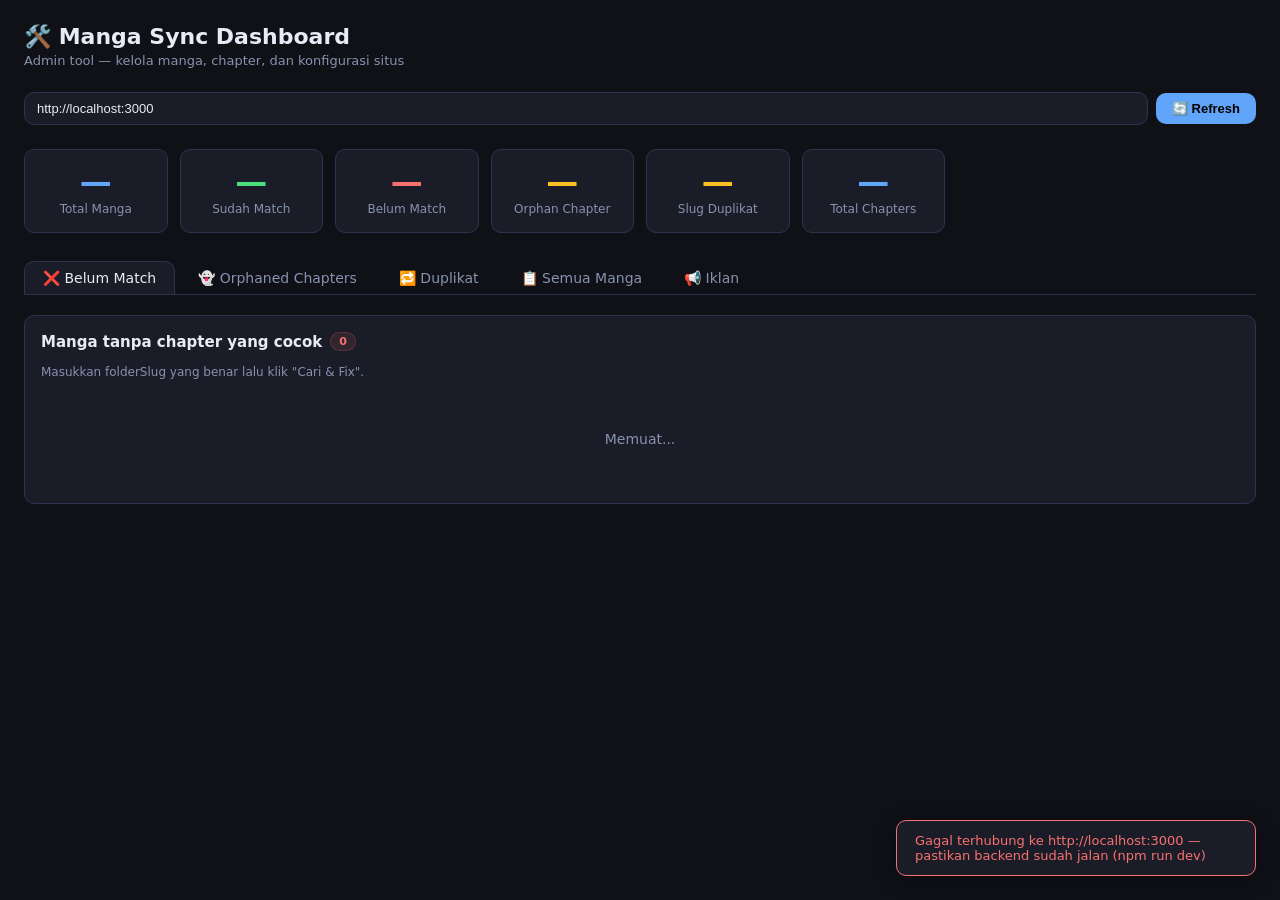
==== admin.html @ 33d32692 "Initial commit - upload design files" ====
<!DOCTYPE html>
<html lang="id">
<head>
<meta charset="UTF-8" />
<meta name="viewport" content="width=device-width, initial-scale=1.0" />
<title>Admin — Manga Sync Dashboard</title>
<style>
  *, *::before, *::after { box-sizing: border-box; margin: 0; padding: 0; }
  :root {
    --bg: #0f1117; --surface: #1a1d27; --surface2: #22263a;
    --border: #2e3350; --text: #e8eaf6; --dim: #8892b0;
    --green: #4ade80; --red: #f87171; --yellow: #fbbf24;
    --blue: #60a5fa; --purple: #a78bfa; --orange: #fb923c;
    --r: 10px;
  }
  body { background: var(--bg); color: var(--text); font-family: 'Segoe UI', system-ui, sans-serif; font-size: 14px; padding: 24px; }
  h1 { font-size: 22px; margin-bottom: 4px; }
  .subtitle { color: var(--dim); margin-bottom: 24px; font-size: 13px; }
  .api-bar { display: flex; gap: 8px; margin-bottom: 24px; align-items: center; }
  .api-bar input { flex: 1; background: var(--surface); border: 1px solid var(--border); color: var(--text); padding: 8px 12px; border-radius: var(--r); font-size: 13px; }
  .btn { padding: 8px 16px; border-radius: var(--r); border: none; cursor: pointer; font-size: 13px; font-weight: 600; transition: opacity .15s; }
  .btn:hover { opacity: .85; }
  .btn-blue { background: var(--blue); color: #000; }
  .btn-red { background: var(--red); color: #000; }
  .btn-green { background: var(--green); color: #000; }
  .btn-yellow { background: var(--yellow); color: #000; }
  .btn-purple { background: var(--purple); color: #000; }
  .btn-orange { background: var(--orange); color: #000; }
  .btn-ghost { background: var(--surface2); color: var(--text); border: 1px solid var(--border); }
  .btn-sm { padding: 4px 10px; font-size: 12px; }
  .btn:disabled { opacity: .4; cursor: default; }

  /* Summary cards */
  .cards { display: grid; grid-template-columns: repeat(auto-fill, minmax(140px, 1fr)); gap: 12px; margin-bottom: 28px; }
  .card { background: var(--surface); border: 1px solid var(--border); border-radius: var(--r); padding: 16px; text-align: center; }
  .card .num { font-size: 32px; font-weight: 700; line-height: 1; }
  .card .label { color: var(--dim); font-size: 12px; margin-top: 4px; }
  .card.ok .num { color: var(--green); }
  .card.bad .num { color: var(--red); }
  .card.warn .num { color: var(--yellow); }
  .card.info .num { color: var(--blue); }

  /* Tabs */
  .tabs { display: flex; gap: 4px; margin-bottom: 20px; border-bottom: 1px solid var(--border); flex-wrap: wrap; }
  .tab { padding: 8px 18px; border-radius: var(--r) var(--r) 0 0; cursor: pointer; border: 1px solid transparent; border-bottom: none; color: var(--dim); transition: all .15s; white-space: nowrap; }
  .tab.active { background: var(--surface); color: var(--text); border-color: var(--border); }

  /* Tables */
  .section { background: var(--surface); border: 1px solid var(--border); border-radius: var(--r); padding: 16px; margin-bottom: 20px; }
  .section h2 { font-size: 15px; margin-bottom: 14px; display: flex; align-items: center; gap: 8px; }
  .badge { display: inline-block; padding: 2px 8px; border-radius: 999px; font-size: 11px; font-weight: 700; }
  .badge-red { background: #f871711a; color: var(--red); border: 1px solid #f8717133; }
  .badge-green { background: #4ade801a; color: var(--green); border: 1px solid #4ade8033; }
  .badge-yellow { background: #fbbf241a; color: var(--yellow); border: 1px solid #fbbf2433; }

  table { width: 100%; border-collapse: collapse; }
  th { text-align: left; color: var(--dim); font-size: 11px; text-transform: uppercase; letter-spacing: .05em; padding: 6px 10px; border-bottom: 1px solid var(--border); }
  td { padding: 8px 10px; border-bottom: 1px solid var(--border); vertical-align: top; }
  tr:last-child td { border-bottom: none; }
  tr:hover td { background: var(--surface2); }
  .tag-matched { color: var(--green); font-size: 12px; }
  .tag-unmatched { color: var(--red); font-size: 12px; }

  .slug-input { background: var(--surface2); border: 1px solid var(--border); color: var(--text); padding: 4px 8px; border-radius: 6px; font-size: 12px; width: 200px; }
  .slug-input:focus { outline: 1px solid var(--blue); }

  .tab-panel { display: none; }
  .tab-panel.active { display: block; }

  .toast { position: fixed; bottom: 24px; right: 24px; background: var(--surface); border: 1px solid var(--border); border-radius: var(--r); padding: 12px 18px; font-size: 13px; box-shadow: 0 4px 20px #0006; opacity: 0; transition: opacity .3s; pointer-events: none; max-width: 360px; }
  .toast.show { opacity: 1; }
  .toast.ok { border-color: var(--green); color: var(--green); }
  .toast.err { border-color: var(--red); color: var(--red); }

  .empty { color: var(--dim); text-align: center; padding: 24px; font-size: 13px; }
  .loading { color: var(--dim); text-align: center; padding: 40px; font-size: 14px; }

  /* Modal */
  .modal-bg { position: fixed; inset: 0; background: #000a; display: flex; align-items: center; justify-content: center; z-index: 1000; }
  .modal-bg.hidden { display: none; }
  .modal { background: var(--surface); border: 1px solid var(--border); border-radius: var(--r); padding: 24px; width: 540px; max-width: 95vw; max-height: 90vh; overflow-y: auto; }
  .modal h3 { font-size: 16px; margin-bottom: 18px; }
  .form-row { display: flex; flex-direction: column; gap: 5px; margin-bottom: 14px; }
  .form-row label { font-size: 12px; color: var(--dim); }
  .form-row input, .form-row select, .form-row textarea {
    background: var(--surface2); border: 1px solid var(--border); color: var(--text);
    padding: 8px 10px; border-radius: 8px; font-size: 13px; width: 100%;
  }
  .form-row input:focus, .form-row select:focus, .form-row textarea:focus { outline: 1px solid var(--blue); }
  .form-row input[readonly] { opacity: .55; cursor: not-allowed; }
  .form-row textarea { resize: vertical; min-height: 70px; }
  .form-hint { font-size: 11px; color: var(--dim); margin-top: 3px; }
  .form-actions { display: flex; gap: 10px; justify-content: flex-end; margin-top: 18px; }
  .form-row-2 { display: grid; grid-template-columns: 1fr 1fr; gap: 10px; margin-bottom: 14px; }

  /* Cover upload */
  .cover-section { border: 1px dashed var(--border); border-radius: var(--r); padding: 14px; margin-bottom: 14px; background: var(--surface2); }
  .cover-section.hidden { display: none; }
  .cover-row { display: flex; gap: 14px; align-items: flex-start; }
  .cover-thumb { width: 80px; height: 107px; border-radius: 8px; object-fit: cover; background: var(--surface); border: 1px solid var(--border); flex-shrink: 0; display: flex; align-items: center; justify-content: center; color: var(--dim); font-size: 11px; overflow: hidden; }
  .cover-thumb img { width: 100%; height: 100%; object-fit: cover; }
  .cover-right { flex: 1; display: flex; flex-direction: column; gap: 8px; }
  .cover-filename { font-size: 11px; color: var(--dim); }
  .cover-progress { height: 4px; background: var(--border); border-radius: 2px; overflow: hidden; display: none; }
  .cover-progress-bar { height: 100%; background: var(--blue); width: 0%; transition: width .3s; }
  .cover-status { font-size: 11px; }
  .cover-status.ok { color: var(--green); }
  .cover-status.err { color: var(--red); }

  /* Genre tag pills */
  .genre-tags-wrap { display: flex; flex-wrap: wrap; gap: 6px; margin-bottom: 6px; min-height: 28px; }
  .genre-pill { background: var(--surface2); border: 1px solid var(--border); border-radius: 999px; padding: 3px 10px; font-size: 12px; display: flex; align-items: center; gap: 5px; }
  .genre-pill-del { cursor: pointer; color: var(--red); font-size: 13px; line-height: 1; border: none; background: none; padding: 0; }
  .genre-pill-del:hover { color: #fff; }
  .genre-input-row { display: flex; gap: 6px; }
  .genre-input-row input { flex: 1; }
  .genre-input-row button { flex-shrink: 0; }

  /* Ads tab */
  .ads-form { max-width: 520px; }
  .ads-preview { margin-top: 16px; padding: 16px; background: var(--surface2); border-radius: var(--r); border: 1px solid var(--border); }
  .ads-preview img { max-width: 100%; max-height: 200px; border-radius: 8px; object-fit: contain; }
  .ads-status { display: flex; align-items: center; gap: 10px; margin-bottom: 14px; }
  .toggle { width: 42px; height: 22px; background: var(--surface2); border: 1px solid var(--border); border-radius: 999px; cursor: pointer; position: relative; transition: background .2s; }
  .toggle.on { background: var(--green); }
  .toggle::after { content: ''; position: absolute; width: 16px; height: 16px; background: #fff; border-radius: 50%; top: 2px; left: 2px; transition: left .2s; }
  .toggle.on::after { left: 22px; }
</style>
</head>
<body>

<h1>🛠️ Manga Sync Dashboard</h1>
<p class="subtitle">Admin tool — kelola manga, chapter, dan konfigurasi situs</p>

<div class="api-bar">
  <input type="text" id="apiBase" value="http://localhost:3000" placeholder="http://localhost:3000" />
  <button class="btn btn-blue" onclick="loadData()">🔄 Refresh</button>
</div>

<!-- Summary -->
<div class="cards">
  <div class="card info"><div class="num" id="s-total">—</div><div class="label">Total Manga</div></div>
  <div class="card ok"><div class="num" id="s-matched">—</div><div class="label">Sudah Match</div></div>
  <div class="card bad"><div class="num" id="s-unmatched">—</div><div class="label">Belum Match</div></div>
  <div class="card warn"><div class="num" id="s-orphan">—</div><div class="label">Orphan Chapter</div></div>
  <div class="card warn"><div class="num" id="s-dupes">—</div><div class="label">Slug Duplikat</div></div>
  <div class="card info"><div class="num" id="s-chapters">—</div><div class="label">Total Chapters</div></div>
</div>

<!-- Tabs -->
<div class="tabs">
  <div class="tab active" onclick="switchTab('unmatched')">❌ Belum Match</div>
  <div class="tab" onclick="switchTab('orphaned')">👻 Orphaned Chapters</div>
  <div class="tab" onclick="switchTab('duplicates')">🔁 Duplikat</div>
  <div class="tab" onclick="switchTab('all')">📋 Semua Manga</div>
  <div class="tab" onclick="switchTab('ads')">📢 Iklan</div>
</div>

<!-- Unmatched -->
<div class="tab-panel active" id="panel-unmatched">
  <div class="section">
    <h2>Manga tanpa chapter yang cocok <span class="badge badge-red" id="count-unmatched">0</span></h2>
    <p style="color:var(--dim);font-size:12px;margin-bottom:12px;">Masukkan folderSlug yang benar lalu klik "Cari & Fix".</p>
    <div id="list-unmatched"><div class="loading">Memuat...</div></div>
  </div>
</div>

<!-- Orphaned -->
<div class="tab-panel" id="panel-orphaned">
  <div class="section">
    <h2>Chapters yang tidak cocok ke manga manapun <span class="badge badge-yellow" id="count-orphaned">0</span></h2>
    <p style="color:var(--dim);font-size:12px;margin-bottom:12px;">Fix slug agar cocok dengan manga._id, hapus jika tidak diperlukan, atau buat entri manga baru.</p>
    <div id="list-orphaned"><div class="loading">Memuat...</div></div>
  </div>
</div>

<!-- Duplicates -->
<div class="tab-panel" id="panel-duplicates">
  <div class="section">
    <h2>Slug dengan banyak dokumen <span class="badge badge-yellow" id="count-dupes">0</span></h2>
    <p style="color:var(--dim);font-size:12px;margin-bottom:12px;">"Dedupe" simpan 1 dokumen terbaru, hapus sisanya.</p>
    <div id="list-duplicates"><div class="loading">Memuat...</div></div>
  </div>
</div>

<!-- All -->
<div class="tab-panel" id="panel-all">
  <div class="section">
    <h2>Semua Manga</h2>
    <div id="list-all"><div class="loading">Memuat...</div></div>
  </div>
</div>

<!-- Ads -->
<div class="tab-panel" id="panel-ads">
  <div class="section">
    <h2>📢 Konfigurasi Iklan</h2>
    <p style="color:var(--dim);font-size:12px;margin-bottom:16px;">Iklan muncul saat pengunjung pertama kali buka situs. Konfigurasi disimpan di database dan langsung berlaku tanpa deploy ulang.</p>
    <div class="ads-form">
      <div class="ads-status">
        <span style="font-size:13px">Status Iklan:</span>
        <div class="toggle" id="ads-toggle" onclick="toggleAds()"></div>
        <span id="ads-toggle-label" style="font-size:12px;color:var(--dim)">Nonaktif</span>
      </div>
      <div class="form-row">
        <label>URL Gambar Iklan</label>
        <input type="text" id="ads-image" placeholder="https://... atau assets/nama-file.png" oninput="updateAdsPreview()" />
        <span class="form-hint">Bisa URL eksternal atau path relatif ke folder assets/</span>
      </div>
      <div class="form-row">
        <label>URL Tujuan (klik iklan → buka link ini)</label>
        <input type="text" id="ads-href" placeholder="https://toko.example.com" />
      </div>
      <div class="form-row">
        <label>Alt Text (aksesibilitas)</label>
        <input type="text" id="ads-alt" placeholder="Promo Toko Manga" />
      </div>
      <div class="form-actions" style="justify-content:flex-start">
        <button class="btn btn-green" onclick="saveAds()">💾 Simpan Konfigurasi</button>
        <button class="btn btn-ghost btn-sm" onclick="loadAds()">↺ Reset</button>
      </div>
      <div class="ads-preview" id="ads-preview" style="display:none">
        <p style="font-size:12px;color:var(--dim);margin-bottom:8px">Preview gambar:</p>
        <img id="ads-preview-img" src="" alt="preview" />
      </div>
    </div>
  </div>
</div>

<div class="toast" id="toast"></div>

<!-- Datalists for autocomplete -->
<datalist id="dl-series"></datalist>
<datalist id="dl-genre-single"></datalist>

<!-- Modal: Buat / Edit Manga -->
<div class="modal-bg hidden" id="modal-bg" onclick="if(event.target===this)closeModal()">
  <div class="modal">
    <h3 id="modal-title">➕ Buat Entri Manga Baru</h3>
    <input type="hidden" id="fm-mode" value="create" />

    <!-- Cover upload — hanya tampil di mode edit -->
    <div class="cover-section hidden" id="cover-section">
      <div style="font-size:12px;color:var(--dim);margin-bottom:10px;font-weight:600">🖼️ Cover Manga</div>
      <div class="cover-row">
        <div class="cover-thumb" id="cover-thumb">
          <span id="cover-thumb-placeholder">Belum ada</span>
          <img id="cover-thumb-img" src="" alt="cover" style="display:none" />
        </div>
        <div class="cover-right">
          <input type="file" id="cover-file-input" accept="image/jpeg,image/png,image/webp"
                 style="display:none" onchange="onCoverFileSelected()" />
          <button class="btn btn-ghost btn-sm" onclick="document.getElementById('cover-file-input').click()">
            📂 Pilih Gambar…
          </button>
          <span class="cover-filename" id="cover-filename">JPG / PNG / WebP, maks. 5 MB</span>
          <div class="cover-progress" id="cover-progress">
            <div class="cover-progress-bar" id="cover-progress-bar"></div>
          </div>
          <span class="cover-status" id="cover-status"></span>
          <button class="btn btn-blue btn-sm" id="cover-upload-btn" style="display:none"
                  onclick="uploadCover()">⬆️ Upload Cover</button>
        </div>
      </div>
    </div>

    <div class="form-row">
      <label>ID Manga (_id) <span style="color:var(--red)">*</span></label>
      <input type="text" id="fm-id" placeholder="contoh: kehidupan_random_para_doll" list="dl-series-id" />
      <span class="form-hint" id="fm-id-hint">Gunakan huruf kecil + underscore. Harus cocok dengan folderSlug chapter.</span>
    </div>
    <div class="form-row">
      <label>Judul <span style="color:var(--red)">*</span></label>
      <input type="text" id="fm-title" placeholder="Judul manga" />
    </div>
    <div class="form-row">
      <label>Series / Nama Seri</label>
      <input type="text" id="fm-series" placeholder="Contoh: Winas Original" list="dl-series" />
    </div>

    <div class="form-row">
      <label>Genres</label>
      <div class="genre-tags-wrap" id="genre-tags-wrap"></div>
      <div class="genre-input-row">
        <input type="text" id="fm-genre-input" placeholder="Ketik genre, Enter atau koma untuk tambah..." list="dl-genre-single"
               onkeydown="if(event.key==='Enter'||event.key===','){event.preventDefault();addGenre();}" />
        <button class="btn btn-ghost btn-sm" onclick="addGenre()">+ Tambah</button>
      </div>
      <span class="form-hint">Klik ✕ di genre untuk hapus. Bisa pilih dari existing atau ketik baru.</span>
    </div>

    <div class="form-row-2">
      <div class="form-row" style="margin-bottom:0">
        <label>Status</label>
        <select id="fm-status">
          <option value="Tamat">Tamat</option>
          <option value="Ongoing">Ongoing</option>
          <option value="Hiatus">Hiatus</option>
        </select>
      </div>
      <div></div>
    </div>

    <div class="form-row-2">
      <div class="form-row" style="margin-bottom:0">
        <label>Nama Artist</label>
        <input type="text" id="fm-artist-name" placeholder="Nama artist / penulis" />
      </div>
      <div class="form-row" style="margin-bottom:0">
        <label>URL Artist</label>
        <input type="text" id="fm-artist-url" placeholder="https://instagram.com/..." />
      </div>
    </div>

    <div class="form-row" style="margin-top:14px">
      <label>Deskripsi</label>
      <textarea id="fm-desc" placeholder="Sinopsis singkat manga..."></textarea>
    </div>

    <div class="form-actions">
      <button class="btn btn-ghost btn-sm" onclick="closeModal()">Batal</button>
      <button class="btn btn-green btn-sm" id="fm-submit-btn" onclick="submitModal()">💾 Simpan</button>
    </div>
  </div>
</div>

<script>
let DATA = null;
let genreTags = [];
let adsEnabled = true;

function api() { return document.getElementById('apiBase').value.replace(/\/$/, ''); }

// ─── Data Loading ────────────────────────────────────────────────────────────
async function loadData() {
  ['unmatched','orphaned','duplicates','all'].forEach(id => {
    document.getElementById('list-' + id).innerHTML = '<div class="loading">Memuat...</div>';
  });
  try {
    const res = await fetch(api() + '/api/admin/sync');
    DATA = await res.json();
    render();
    buildDatalist();
  } catch(e) {
    toast('Gagal terhubung ke ' + api() + ' — pastikan backend sudah jalan (npm run dev)', 'err');
  }
}

function render() {
  const { summary, mangaStatus, orphaned, duplicates } = DATA;
  document.getElementById('s-total').textContent = summary.totalManga;
  document.getElementById('s-matched').textContent = summary.matched;
  document.getElementById('s-unmatched').textContent = summary.unmatched;
  document.getElementById('s-orphan').textContent = summary.orphanedChapters;
  document.getElementById('s-dupes').textContent = summary.duplicateSlugs;
  document.getElementById('s-chapters').textContent = summary.totalChapters;

  const unmatched = mangaStatus.filter(m => !m.matched);
  document.getElementById('count-unmatched').textContent = unmatched.length;
  document.getElementById('count-orphaned').textContent = orphaned.length;
  document.getElementById('count-dupes').textContent = duplicates.length;

  renderUnmatched(unmatched);
  renderOrphaned(orphaned);
  renderDuplicates(duplicates);
  renderAll(mangaStatus);
}

// ─── Cover Upload ────────────────────────────────────────────────────────────
let coverSelectedFile = null;
let coverCurrentMangaId = null;

function initCoverSection(mangaId, coverUrl) {
  coverCurrentMangaId = mangaId;
  coverSelectedFile = null;

  const section   = document.getElementById('cover-section');
  const thumbImg  = document.getElementById('cover-thumb-img');
  const thumbPh   = document.getElementById('cover-thumb-placeholder');
  const fileInput = document.getElementById('cover-file-input');
  const filename  = document.getElementById('cover-filename');
  const status    = document.getElementById('cover-status');
  const uploadBtn = document.getElementById('cover-upload-btn');
  const progress  = document.getElementById('cover-progress');

  section.classList.remove('hidden');
  fileInput.value = '';
  filename.textContent = 'JPG / PNG / WebP, maks. 5 MB';
  status.textContent = '';
  status.className = 'cover-status';
  uploadBtn.style.display = 'none';
  progress.style.display = 'none';

  if (coverUrl) {
    thumbImg.src = coverUrl;
    thumbImg.style.display = '';
    thumbPh.style.display = 'none';
  } else {
    thumbImg.style.display = 'none';
    thumbImg.src = '';
    thumbPh.style.display = '';
  }
}

function onCoverFileSelected() {
  const input = document.getElementById('cover-file-input');
  const file  = input.files[0];
  if (!file) return;

  coverSelectedFile = file;
  document.getElementById('cover-filename').textContent = `${file.name} (${(file.size/1024).toFixed(0)} KB)`;
  document.getElementById('cover-upload-btn').style.display = '';
  document.getElementById('cover-status').textContent = '';

  // Preview lokal sebelum upload
  const reader = new FileReader();
  reader.onload = e => {
    const img = document.getElementById('cover-thumb-img');
    img.src = e.target.result;
    img.style.display = '';
    document.getElementById('cover-thumb-placeholder').style.display = 'none';
  };
  reader.readAsDataURL(file);
}

async function uploadCover() {
  if (!coverSelectedFile || !coverCurrentMangaId) return;

  const btn      = document.getElementById('cover-upload-btn');
  const status   = document.getElementById('cover-status');
  const progress = document.getElementById('cover-progress');
  const bar      = document.getElementById('cover-progress-bar');

  btn.disabled = true;
  btn.textContent = 'Mengupload...';
  status.textContent = '';
  progress.style.display = '';
  bar.style.width = '30%';

  const fd = new FormData();
  fd.append('mangaId', coverCurrentMangaId);
  fd.append('file', coverSelectedFile);

  try {
    bar.style.width = '60%';
    const res  = await fetch(api() + '/api/admin/upload-cover', { method: 'POST', body: fd });
    bar.style.width = '100%';
    const data = await res.json();

    if (data.ok) {
      status.textContent = '✓ Cover berhasil diupload!';
      status.className = 'cover-status ok';
      coverSelectedFile = null;
      btn.style.display = 'none';
      toast('Cover berhasil diupload!', 'ok');
      // Update cover di DATA lokal supaya renderAll langsung update
      const m = DATA?.mangaStatus?.find(x => x.mangaId === coverCurrentMangaId);
      // Cover diupdate — refresh data setelah modal ditutup
    } else {
      status.textContent = '✗ ' + (data.error || 'Gagal upload');
      status.className = 'cover-status err';
    }
  } catch (e) {
    status.textContent = '✗ Error: ' + e.message;
    status.className = 'cover-status err';
  } finally {
    btn.disabled = false;
    btn.textContent = '⬆️ Upload Cover';
    setTimeout(() => { bar.style.width = '0%'; progress.style.display = 'none'; }, 800);
  }
}

// ─── Datalist (autocomplete suggestions) ─────────────────────────────────────
function buildDatalist() {
  if (!DATA) return;
  const seriesSet = new Set();
  const genreSet = new Set();
  for (const m of DATA.mangaStatus || []) {
    if (m.series) seriesSet.add(m.series);
    for (const g of (m.genres || [])) genreSet.add(g);
  }
  document.getElementById('dl-series').innerHTML =
    [...seriesSet].sort().map(s => `<option value="${s}">`).join('');
  document.getElementById('dl-genre-single').innerHTML =
    [...genreSet].sort().map(g => `<option value="${g}">`).join('');
}

// ─── Genre Tag Pills ──────────────────────────────────────────────────────────
function renderGenreTags() {
  document.getElementById('genre-tags-wrap').innerHTML = genreTags.map((g, i) =>
    `<span class="genre-pill">${esc(g)}<button class="genre-pill-del" onclick="removeGenre(${i})" title="Hapus">✕</button></span>`
  ).join('');
}

function addGenre() {
  const inp = document.getElementById('fm-genre-input');
  const val = inp.value.trim().replace(/,+$/, '');
  if (!val) return;
  val.split(',').map(s => s.trim()).filter(Boolean).forEach(g => {
    if (!genreTags.includes(g)) genreTags.push(g);
  });
  inp.value = '';
  renderGenreTags();
}

function removeGenre(i) {
  genreTags.splice(i, 1);
  renderGenreTags();
}

// ─── Modal (shared create / edit) ────────────────────────────────────────────
function openModal(mode, data = {}) {
  const { _id = '', title = '', series = '', genres = [], status = 'Tamat', artist = {}, description = '' } = data;

  document.getElementById('fm-mode').value = mode;
  document.getElementById('modal-title').textContent = mode === 'edit' ? '✏️ Edit Manga' : '➕ Buat Entri Manga Baru';

  // Cover section: hanya tampil di mode edit
  if (mode === 'edit') {
    initCoverSection(_id, data.cover || null);
  } else {
    document.getElementById('cover-section').classList.add('hidden');
  }

  const idInput = document.getElementById('fm-id');
  idInput.value = _id;
  idInput.readOnly = (mode === 'edit');
  document.getElementById('fm-id-hint').textContent = mode === 'edit'
    ? 'ID tidak bisa diubah setelah dibuat.'
    : 'Gunakan huruf kecil + underscore. Harus cocok dengan folderSlug chapter.';

  document.getElementById('fm-title').value = title;
  document.getElementById('fm-series').value = series;
  document.getElementById('fm-status').value = status || 'Tamat';
  document.getElementById('fm-artist-name').value = artist?.name || '';
  document.getElementById('fm-artist-url').value = artist?.url || '';
  document.getElementById('fm-desc').value = description || '';

  genreTags = [...(genres || [])];
  renderGenreTags();
  document.getElementById('fm-genre-input').value = '';

  const btn = document.getElementById('fm-submit-btn');
  btn.disabled = false;
  btn.textContent = '💾 Simpan';

  document.getElementById('modal-bg').classList.remove('hidden');
  setTimeout(() => idInput.focus(), 50);
}

function openBuatManga(folderSlug, chapterTitle) {
  const guessedTitle = (chapterTitle && chapterTitle !== folderSlug)
    ? chapterTitle
    : folderSlug.replace(/_/g, ' ').replace(/\b\w/g, l => l.toUpperCase());
  openModal('create', { _id: folderSlug, title: guessedTitle });
}

function openEditManga(mangaId) {
  const m = DATA?.mangaStatus?.find(x => x.mangaId === mangaId);
  if (!m) { toast('Data manga tidak ditemukan', 'err'); return; }
  openModal('edit', {
    _id: m.mangaId, title: m.title,
    series: m.series || '', genres: m.genres || [],
    status: m.status || 'Tamat',
    artist: m.artist || {}, description: m.description || '',
    cover: m.cover || null,
  });
}

function closeModal() {
  document.getElementById('modal-bg').classList.add('hidden');
}

async function submitModal() {
  const mode = document.getElementById('fm-mode').value;
  const _id = document.getElementById('fm-id').value.trim();
  const title = document.getElementById('fm-title').value.trim();
  if (!_id || !title) { toast('_id dan Judul wajib diisi', 'err'); return; }

  // flush any unconfirmed genre text
  const genreInputVal = document.getElementById('fm-genre-input').value.trim().replace(/,+$/, '');
  if (genreInputVal) {
    genreInputVal.split(',').map(s => s.trim()).filter(Boolean).forEach(g => {
      if (!genreTags.includes(g)) genreTags.push(g);
    });
    renderGenreTags();
    document.getElementById('fm-genre-input').value = '';
  }

  const body = {
    _id, title,
    series: document.getElementById('fm-series').value.trim(),
    genres: [...genreTags],
    status: document.getElementById('fm-status').value,
    artist: {
      name: document.getElementById('fm-artist-name').value.trim(),
      url: document.getElementById('fm-artist-url').value.trim(),
    },
    description: document.getElementById('fm-desc').value.trim(),
    updatedAt: new Date().toISOString().split('T')[0],
  };

  const btn = document.getElementById('fm-submit-btn');
  btn.disabled = true;
  btn.textContent = 'Menyimpan...';

  try {
    const endpoint = mode === 'edit' ? '/api/admin/edit-manga' : '/api/admin/add-manga';
    const method   = mode === 'edit' ? 'PATCH' : 'POST';
    const res = await fetch(api() + endpoint, {
      method, headers: { 'Content-Type': 'application/json' }, body: JSON.stringify(body),
    });
    const data = await res.json();
    if (data.ok) {
      toast(data.message || `Manga "${title}" berhasil ${mode === 'edit' ? 'diupdate' : 'dibuat'}!`, 'ok');
      closeModal();
      setTimeout(loadData, 600);
    } else {
      toast(data.error || 'Gagal menyimpan', 'err');
    }
  } catch (e) {
    toast('Error: ' + e.message, 'err');
  } finally {
    btn.disabled = false;
    btn.textContent = '💾 Simpan';
  }
}

// ─── Tab: Unmatched ───────────────────────────────────────────────────────────
function renderUnmatched(list) {
  const el = document.getElementById('list-unmatched');
  if (!list.length) { el.innerHTML = '<div class="empty">✅ Semua manga sudah match!</div>'; return; }
  el.innerHTML = `<table>
    <thead><tr><th>Manga ID</th><th>Judul Manga</th><th>folderSlug Baru</th><th>Aksi</th></tr></thead>
    <tbody>${list.map(m => `
      <tr>
        <td style="font-family:monospace;font-size:12px;color:var(--purple)">${esc(m.mangaId)}</td>
        <td>${esc(m.title)}</td>
        <td><input class="slug-input" id="slug-${m.mangaId}" placeholder="${esc(m.mangaId.toLowerCase())}" /></td>
        <td><button class="btn btn-yellow btn-sm" onclick="fixByMangaId('${esc(m.mangaId)}')">🔍 Cari & Fix</button></td>
      </tr>`).join('')}
    </tbody></table>`;
}

async function fixByMangaId(mangaId) {
  const inputEl = document.getElementById('slug-' + mangaId);
  const newSlug = inputEl.value.trim();
  if (!newSlug) { toast('Masukkan folderSlug baru dulu', 'err'); return; }
  if (!DATA) return;
  const candidates = DATA.orphaned.filter(o =>
    o.folderSlug.toLowerCase() === newSlug.toLowerCase() || o.folderSlug === newSlug
  );
  if (candidates.length === 0) { toast(`Tidak ada orphaned chapter dengan folderSlug "${newSlug}"`, 'err'); return; }
  if (!confirm(`Fix ${candidates.length} chapter dengan folderSlug "${newSlug}" → "${mangaId}"?`)) return;
  let ok = 0;
  for (const c of candidates) {
    const res = await fetch(api() + '/api/admin/fix', {
      method: 'POST', headers: { 'Content-Type': 'application/json' },
      body: JSON.stringify({ action: 'fix-slug', chapterId: c.id, newFolderSlug: mangaId }),
    });
    if ((await res.json()).ok) ok++;
  }
  toast(`${ok} chapter diupdate → "${mangaId}"`, 'ok');
  setTimeout(loadData, 600);
}

// ─── Tab: Orphaned ────────────────────────────────────────────────────────────
function renderOrphaned(list) {
  const el = document.getElementById('list-orphaned');
  if (!list.length) { el.innerHTML = '<div class="empty">✅ Tidak ada orphaned chapter!</div>'; return; }

  // Group by folderSlug
  const groups = {};
  for (const c of list) {
    const key = c.folderSlug || '__no_slug__';
    if (!groups[key]) groups[key] = [];
    groups[key].push(c);
  }

  let rows = '';
  for (const [slug, chapters] of Object.entries(groups)) {
    const firstTitle = chapters[0].title || slug;
    const alreadyInManga = DATA?.mangaStatus?.some(
      m => m.mangaId.toLowerCase() === slug.toLowerCase()
    );
    chapters.forEach((c, idx) => {
      rows += `<tr id="row-${c.id}">
        <td style="font-family:monospace;font-size:11px;color:var(--dim)">${c.id.slice(-8)}</td>
        <td>${esc(c.title)}</td>
        <td style="font-family:monospace;font-size:12px">${esc(c.folderSlug)}</td>
        <td>${c.pages}</td>
        <td>
          <input class="slug-input" id="fix-${c.id}" placeholder="manga_id baru" style="width:150px"/>
          <button class="btn btn-green btn-sm" style="margin-top:4px" onclick="fixSlug('${c.id}','fix-${c.id}')">Fix</button>
        </td>
        <td><button class="btn btn-red btn-sm" onclick="deleteChapter('${c.id}')">Hapus</button></td>
        ${idx === 0 ? `<td rowspan="${chapters.length}" style="vertical-align:middle">
          ${alreadyInManga
            ? `<span style="color:var(--green);font-size:12px">✓ Ada di manga</span>`
            : `<button class="btn btn-blue btn-sm" onclick="openBuatManga('${sq(slug)}','${sq(firstTitle)}')">➕ Buat Manga</button>`
          }
        </td>` : ''}
      </tr>`;
    });
  }

  el.innerHTML = `<table>
    <thead><tr><th>ID</th><th>Title DB</th><th>folderSlug</th><th>Hal.</th><th>Fix Slug</th><th>Hapus</th><th>Buat</th></tr></thead>
    <tbody>${rows}</tbody></table>`;
}

async function fixSlug(chapterId, inputId) {
  const newFolderSlug = document.getElementById(inputId).value.trim();
  if (!newFolderSlug) { toast('Masukkan slug baru dulu', 'err'); return; }
  const res = await fetch(api() + '/api/admin/fix', {
    method: 'POST', headers: { 'Content-Type': 'application/json' },
    body: JSON.stringify({ action: 'fix-slug', chapterId, newFolderSlug }),
  });
  const data = await res.json();
  if (data.ok) { toast('Slug diupdate!', 'ok'); setTimeout(loadData, 600); }
  else toast(data.error, 'err');
}

async function deleteChapter(chapterId) {
  if (!confirm('Hapus dokumen chapter ini?')) return;
  const res = await fetch(api() + '/api/admin/fix', {
    method: 'POST', headers: { 'Content-Type': 'application/json' },
    body: JSON.stringify({ action: 'delete', chapterId }),
  });
  const data = await res.json();
  if (data.ok) { toast('Dihapus!', 'ok'); setTimeout(loadData, 600); }
  else toast(data.error, 'err');
}

// ─── Tab: Duplicates ──────────────────────────────────────────────────────────
function renderDuplicates(list) {
  const el = document.getElementById('list-duplicates');
  if (!list.length) { el.innerHTML = '<div class="empty">✅ Tidak ada duplikat!</div>'; return; }
  el.innerHTML = `<table>
    <thead><tr><th>folderSlug</th><th>Jumlah</th><th>Dokumen</th><th>Aksi</th></tr></thead>
    <tbody>${list.map(d => `
      <tr>
        <td style="font-family:monospace;font-size:12px">${esc(d.slug)}</td>
        <td><span class="badge badge-red">${d.count}x</span></td>
        <td style="font-size:11px;color:var(--dim)">
          ${d.docs.map(doc => `<div>${doc.id.slice(-8)} — ${doc.pages} hal — ${doc.createdAt ? new Date(doc.createdAt).toLocaleDateString('id') : '?'}</div>`).join('')}
        </td>
        <td><button class="btn btn-yellow btn-sm" onclick="dedupe('${sq(d.slug)}')">🧹 Dedupe</button></td>
      </tr>`).join('')}
    </tbody></table>`;
}

async function dedupe(folderSlug) {
  if (!confirm(`Hapus semua duplikat untuk "${folderSlug}" kecuali yang paling baru?`)) return;
  const res = await fetch(api() + '/api/admin/fix', {
    method: 'POST', headers: { 'Content-Type': 'application/json' },
    body: JSON.stringify({ action: 'dedupe-slug', folderSlug }),
  });
  const data = await res.json();
  if (data.ok) { toast(data.message, 'ok'); setTimeout(loadData, 600); }
  else toast(data.error, 'err');
}

// ─── Tab: All Manga ───────────────────────────────────────────────────────────
function renderAll(list) {
  const el = document.getElementById('list-all');
  el.innerHTML = `<table>
    <thead><tr><th>ID</th><th>Judul</th><th>Status</th><th>Chapter</th><th>Edit</th></tr></thead>
    <tbody>${list.map(m => `
      <tr>
        <td style="font-family:monospace;font-size:12px;color:var(--purple)">${esc(m.mangaId)}</td>
        <td>
          <div>${esc(m.title)}</div>
          ${m.series ? `<div style="font-size:11px;color:var(--dim)">📚 ${esc(m.series)}</div>` : ''}
          ${(m.genres||[]).length ? `<div style="font-size:11px;color:var(--dim)">${m.genres.map(g => `<span style="background:var(--surface2);padding:1px 6px;border-radius:999px;margin-right:3px">${esc(g)}</span>`).join('')}</div>` : ''}
        </td>
        <td>${m.matched
          ? `<span class="tag-matched">✓ Match (${esc(m.matchedBy)})</span>`
          : `<span class="tag-unmatched">✗ Tidak match</span>`}
        </td>
        <td style="font-size:11px;color:var(--dim)">
          ${m.chapters.length > 0
            ? m.chapters.map(c => `Ch${c.chapterNumber ?? '?'} [${c.pages} hal]`).join('<br>')
            : '<span style="color:var(--red)">—</span>'}
        </td>
        <td><button class="btn btn-purple btn-sm" onclick="openEditManga('${sq(m.mangaId)}')">✏️ Edit</button></td>
      </tr>`).join('')}
    </tbody></table>`;
}

// ─── Tab: Ads ────────────────────────────────────────────────────────────────
async function loadAds() {
  try {
    const res = await fetch(api() + '/api/admin/ads');
    const data = await res.json();
    document.getElementById('ads-image').value = data.image || '';
    document.getElementById('ads-href').value = data.href || '';
    document.getElementById('ads-alt').value = data.alt || '';
    adsEnabled = data.enabled !== false;
    updateAdsToggle();
    updateAdsPreview();
  } catch(e) {
    toast('Gagal memuat konfigurasi iklan', 'err');
  }
}

async function saveAds() {
  const image = document.getElementById('ads-image').value.trim();
  const href  = document.getElementById('ads-href').value.trim();
  const alt   = document.getElementById('ads-alt').value.trim();
  if (!image || !href) { toast('URL gambar dan URL tujuan wajib diisi', 'err'); return; }
  try {
    const res = await fetch(api() + '/api/admin/ads', {
      method: 'PUT', headers: { 'Content-Type': 'application/json' },
      body: JSON.stringify({ image, href, alt: alt || 'Iklan', enabled: adsEnabled }),
    });
    const data = await res.json();
    if (data.ok) toast('Konfigurasi iklan disimpan!', 'ok');
    else toast(data.error, 'err');
  } catch(e) {
    toast('Error: ' + e.message, 'err');
  }
}

function toggleAds() {
  adsEnabled = !adsEnabled;
  updateAdsToggle();
}

function updateAdsToggle() {
  const t = document.getElementById('ads-toggle');
  const l = document.getElementById('ads-toggle-label');
  t.classList.toggle('on', adsEnabled);
  l.textContent = adsEnabled ? 'Aktif' : 'Nonaktif';
  l.style.color = adsEnabled ? 'var(--green)' : 'var(--dim)';
}

function updateAdsPreview() {
  const url = document.getElementById('ads-image').value.trim();
  const preview = document.getElementById('ads-preview');
  const img = document.getElementById('ads-preview-img');
  if (url) { img.src = url; preview.style.display = ''; }
  else { preview.style.display = 'none'; }
}

// ─── Tab Switching ────────────────────────────────────────────────────────────
function switchTab(name) {
  const names = ['unmatched','orphaned','duplicates','all','ads'];
  document.querySelectorAll('.tab').forEach((t, i) => t.classList.toggle('active', names[i] === name));
  document.querySelectorAll('.tab-panel').forEach(p => p.classList.toggle('active', p.id === 'panel-' + name));
  if (name === 'ads') loadAds();
}

// ─── Toast ────────────────────────────────────────────────────────────────────
let toastTimer;
function toast(msg, type = 'ok') {
  const el = document.getElementById('toast');
  el.textContent = msg;
  el.className = 'toast show ' + type;
  clearTimeout(toastTimer);
  toastTimer = setTimeout(() => el.classList.remove('show'), 3500);
}

// ─── Utils ────────────────────────────────────────────────────────────────────
function esc(s) { // XSS-safe for innerHTML
  return String(s||'').replace(/&/g,'&amp;').replace(/</g,'&lt;').replace(/>/g,'&gt;').replace(/"/g,'&quot;');
}
function sq(s) { // safe for single-quoted onclick attrs
  return String(s||'').replace(/\\/g,'\\\\').replace(/'/g,"\\'");
}

// Tutup modal dengan Escape
document.addEventListener('keydown', e => { if (e.key === 'Escape') closeModal(); });

// Load on start
loadData();
</script>
</body>
</html>
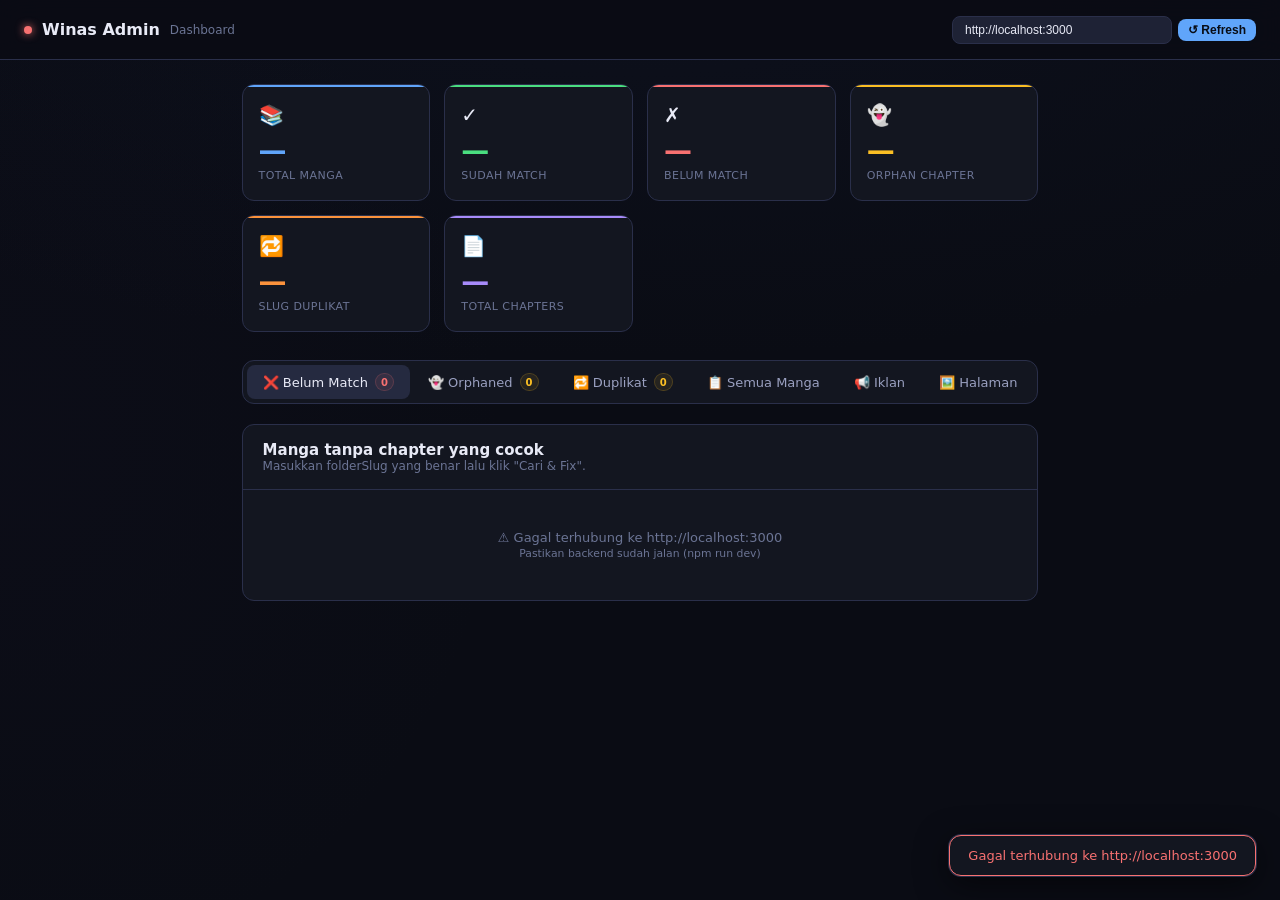
==== commit 4d9a3a41: "nambah fitur" ====
--- a/admin.html
+++ b/admin.html
@@ -3,263 +3,798 @@
 <head>
 <meta charset="UTF-8" />
 <meta name="viewport" content="width=device-width, initial-scale=1.0" />
-<title>Admin — Manga Sync Dashboard</title>
+<title>Winas Admin Dashboard</title>
 <style>
-  *, *::before, *::after { box-sizing: border-box; margin: 0; padding: 0; }
-  :root {
-    --bg: #0f1117; --surface: #1a1d27; --surface2: #22263a;
-    --border: #2e3350; --text: #e8eaf6; --dim: #8892b0;
-    --green: #4ade80; --red: #f87171; --yellow: #fbbf24;
-    --blue: #60a5fa; --purple: #a78bfa; --orange: #fb923c;
-    --r: 10px;
-  }
-  body { background: var(--bg); color: var(--text); font-family: 'Segoe UI', system-ui, sans-serif; font-size: 14px; padding: 24px; }
-  h1 { font-size: 22px; margin-bottom: 4px; }
-  .subtitle { color: var(--dim); margin-bottom: 24px; font-size: 13px; }
-  .api-bar { display: flex; gap: 8px; margin-bottom: 24px; align-items: center; }
-  .api-bar input { flex: 1; background: var(--surface); border: 1px solid var(--border); color: var(--text); padding: 8px 12px; border-radius: var(--r); font-size: 13px; }
-  .btn { padding: 8px 16px; border-radius: var(--r); border: none; cursor: pointer; font-size: 13px; font-weight: 600; transition: opacity .15s; }
-  .btn:hover { opacity: .85; }
-  .btn-blue { background: var(--blue); color: #000; }
-  .btn-red { background: var(--red); color: #000; }
-  .btn-green { background: var(--green); color: #000; }
-  .btn-yellow { background: var(--yellow); color: #000; }
-  .btn-purple { background: var(--purple); color: #000; }
-  .btn-orange { background: var(--orange); color: #000; }
-  .btn-ghost { background: var(--surface2); color: var(--text); border: 1px solid var(--border); }
-  .btn-sm { padding: 4px 10px; font-size: 12px; }
-  .btn:disabled { opacity: .4; cursor: default; }
-
-  /* Summary cards */
-  .cards { display: grid; grid-template-columns: repeat(auto-fill, minmax(140px, 1fr)); gap: 12px; margin-bottom: 28px; }
-  .card { background: var(--surface); border: 1px solid var(--border); border-radius: var(--r); padding: 16px; text-align: center; }
-  .card .num { font-size: 32px; font-weight: 700; line-height: 1; }
-  .card .label { color: var(--dim); font-size: 12px; margin-top: 4px; }
-  .card.ok .num { color: var(--green); }
-  .card.bad .num { color: var(--red); }
-  .card.warn .num { color: var(--yellow); }
-  .card.info .num { color: var(--blue); }
-
-  /* Tabs */
-  .tabs { display: flex; gap: 4px; margin-bottom: 20px; border-bottom: 1px solid var(--border); flex-wrap: wrap; }
-  .tab { padding: 8px 18px; border-radius: var(--r) var(--r) 0 0; cursor: pointer; border: 1px solid transparent; border-bottom: none; color: var(--dim); transition: all .15s; white-space: nowrap; }
-  .tab.active { background: var(--surface); color: var(--text); border-color: var(--border); }
-
-  /* Tables */
-  .section { background: var(--surface); border: 1px solid var(--border); border-radius: var(--r); padding: 16px; margin-bottom: 20px; }
-  .section h2 { font-size: 15px; margin-bottom: 14px; display: flex; align-items: center; gap: 8px; }
-  .badge { display: inline-block; padding: 2px 8px; border-radius: 999px; font-size: 11px; font-weight: 700; }
-  .badge-red { background: #f871711a; color: var(--red); border: 1px solid #f8717133; }
-  .badge-green { background: #4ade801a; color: var(--green); border: 1px solid #4ade8033; }
-  .badge-yellow { background: #fbbf241a; color: var(--yellow); border: 1px solid #fbbf2433; }
-
-  table { width: 100%; border-collapse: collapse; }
-  th { text-align: left; color: var(--dim); font-size: 11px; text-transform: uppercase; letter-spacing: .05em; padding: 6px 10px; border-bottom: 1px solid var(--border); }
-  td { padding: 8px 10px; border-bottom: 1px solid var(--border); vertical-align: top; }
-  tr:last-child td { border-bottom: none; }
-  tr:hover td { background: var(--surface2); }
-  .tag-matched { color: var(--green); font-size: 12px; }
-  .tag-unmatched { color: var(--red); font-size: 12px; }
-
-  .slug-input { background: var(--surface2); border: 1px solid var(--border); color: var(--text); padding: 4px 8px; border-radius: 6px; font-size: 12px; width: 200px; }
-  .slug-input:focus { outline: 1px solid var(--blue); }
-
-  .tab-panel { display: none; }
-  .tab-panel.active { display: block; }
-
-  .toast { position: fixed; bottom: 24px; right: 24px; background: var(--surface); border: 1px solid var(--border); border-radius: var(--r); padding: 12px 18px; font-size: 13px; box-shadow: 0 4px 20px #0006; opacity: 0; transition: opacity .3s; pointer-events: none; max-width: 360px; }
-  .toast.show { opacity: 1; }
-  .toast.ok { border-color: var(--green); color: var(--green); }
-  .toast.err { border-color: var(--red); color: var(--red); }
-
-  .empty { color: var(--dim); text-align: center; padding: 24px; font-size: 13px; }
-  .loading { color: var(--dim); text-align: center; padding: 40px; font-size: 14px; }
-
-  /* Modal */
-  .modal-bg { position: fixed; inset: 0; background: #000a; display: flex; align-items: center; justify-content: center; z-index: 1000; }
-  .modal-bg.hidden { display: none; }
-  .modal { background: var(--surface); border: 1px solid var(--border); border-radius: var(--r); padding: 24px; width: 540px; max-width: 95vw; max-height: 90vh; overflow-y: auto; }
-  .modal h3 { font-size: 16px; margin-bottom: 18px; }
-  .form-row { display: flex; flex-direction: column; gap: 5px; margin-bottom: 14px; }
-  .form-row label { font-size: 12px; color: var(--dim); }
-  .form-row input, .form-row select, .form-row textarea {
-    background: var(--surface2); border: 1px solid var(--border); color: var(--text);
-    padding: 8px 10px; border-radius: 8px; font-size: 13px; width: 100%;
-  }
-  .form-row input:focus, .form-row select:focus, .form-row textarea:focus { outline: 1px solid var(--blue); }
-  .form-row input[readonly] { opacity: .55; cursor: not-allowed; }
-  .form-row textarea { resize: vertical; min-height: 70px; }
-  .form-hint { font-size: 11px; color: var(--dim); margin-top: 3px; }
-  .form-actions { display: flex; gap: 10px; justify-content: flex-end; margin-top: 18px; }
-  .form-row-2 { display: grid; grid-template-columns: 1fr 1fr; gap: 10px; margin-bottom: 14px; }
-
-  /* Cover upload */
-  .cover-section { border: 1px dashed var(--border); border-radius: var(--r); padding: 14px; margin-bottom: 14px; background: var(--surface2); }
-  .cover-section.hidden { display: none; }
-  .cover-row { display: flex; gap: 14px; align-items: flex-start; }
-  .cover-thumb { width: 80px; height: 107px; border-radius: 8px; object-fit: cover; background: var(--surface); border: 1px solid var(--border); flex-shrink: 0; display: flex; align-items: center; justify-content: center; color: var(--dim); font-size: 11px; overflow: hidden; }
-  .cover-thumb img { width: 100%; height: 100%; object-fit: cover; }
-  .cover-right { flex: 1; display: flex; flex-direction: column; gap: 8px; }
-  .cover-filename { font-size: 11px; color: var(--dim); }
-  .cover-progress { height: 4px; background: var(--border); border-radius: 2px; overflow: hidden; display: none; }
-  .cover-progress-bar { height: 100%; background: var(--blue); width: 0%; transition: width .3s; }
-  .cover-status { font-size: 11px; }
-  .cover-status.ok { color: var(--green); }
-  .cover-status.err { color: var(--red); }
-
-  /* Genre tag pills */
-  .genre-tags-wrap { display: flex; flex-wrap: wrap; gap: 6px; margin-bottom: 6px; min-height: 28px; }
-  .genre-pill { background: var(--surface2); border: 1px solid var(--border); border-radius: 999px; padding: 3px 10px; font-size: 12px; display: flex; align-items: center; gap: 5px; }
-  .genre-pill-del { cursor: pointer; color: var(--red); font-size: 13px; line-height: 1; border: none; background: none; padding: 0; }
-  .genre-pill-del:hover { color: #fff; }
-  .genre-input-row { display: flex; gap: 6px; }
-  .genre-input-row input { flex: 1; }
-  .genre-input-row button { flex-shrink: 0; }
-
-  /* Ads tab */
-  .ads-form { max-width: 520px; }
-  .ads-preview { margin-top: 16px; padding: 16px; background: var(--surface2); border-radius: var(--r); border: 1px solid var(--border); }
-  .ads-preview img { max-width: 100%; max-height: 200px; border-radius: 8px; object-fit: contain; }
-  .ads-status { display: flex; align-items: center; gap: 10px; margin-bottom: 14px; }
-  .toggle { width: 42px; height: 22px; background: var(--surface2); border: 1px solid var(--border); border-radius: 999px; cursor: pointer; position: relative; transition: background .2s; }
-  .toggle.on { background: var(--green); }
-  .toggle::after { content: ''; position: absolute; width: 16px; height: 16px; background: #fff; border-radius: 50%; top: 2px; left: 2px; transition: left .2s; }
-  .toggle.on::after { left: 22px; }
+*, *::before, *::after { box-sizing: border-box; margin: 0; padding: 0; }
+:root {
+  --bg: #0a0c14;
+  --surface: #13162080;
+  --surface-solid: #131620;
+  --surface2: #1e2235;
+  --surface3: #252a40;
+  --border: #2a2f4a;
+  --border-bright: #3d4470;
+  --text: #e8eaf6;
+  --dim: #6b7494;
+  --dim2: #9aa0c0;
+  --green: #4ade80; --green-bg: #4ade8015; --green-bd: #4ade8030;
+  --red: #f87171;   --red-bg: #f8717115;   --red-bd: #f8717130;
+  --yellow: #fbbf24; --yellow-bg: #fbbf2415; --yellow-bd: #fbbf2430;
+  --blue: #60a5fa;   --blue-bg: #60a5fa15;  --blue-bd: #60a5fa30;
+  --purple: #a78bfa; --purple-bg: #a78bfa15; --purple-bd: #a78bfa30;
+  --orange: #fb923c; --orange-bg: #fb923c15;
+  --pink: #f472b6;
+  --r: 12px; --r-sm: 8px;
+  --glow: 0 0 0 1px var(--border), 0 8px 32px #0008;
+  --glow-hover: 0 0 0 1px var(--border-bright), 0 12px 40px #000a;
+}
+
+body {
+  background: var(--bg);
+  background-image:
+    radial-gradient(ellipse 80% 40% at 50% 0%, #1e2a5020, transparent),
+    radial-gradient(ellipse 40% 60% at 0% 50%, #2a1e5010, transparent);
+  color: var(--text);
+  font-family: 'Segoe UI', system-ui, sans-serif;
+  font-size: 14px;
+  min-height: 100vh;
+}
+
+/* ── Layout ── */
+.app-shell { display: flex; flex-direction: column; min-height: 100vh; }
+
+.topbar {
+  position: sticky; top: 0; z-index: 100;
+  display: flex; align-items: center; gap: 14px;
+  padding: 0 24px; height: 60px;
+  background: #0a0c14e8;
+  backdrop-filter: blur(12px);
+  border-bottom: 1px solid var(--border);
+}
+.topbar-brand { display: flex; align-items: center; gap: 10px; font-weight: 700; font-size: 16px; }
+.topbar-brand .dot { width: 8px; height: 8px; border-radius: 50%; background: var(--red); box-shadow: 0 0 8px var(--red); }
+.topbar-sub { color: var(--dim); font-size: 12px; font-weight: 400; }
+.topbar-spacer { flex: 1; }
+.api-bar { display: flex; gap: 6px; align-items: center; }
+.api-bar input {
+  width: 220px; background: var(--surface2); border: 1px solid var(--border); color: var(--text);
+  padding: 6px 12px; border-radius: var(--r-sm); font-size: 12px; transition: border-color .2s;
+}
+.api-bar input:focus { outline: none; border-color: var(--blue); }
+
+.page { padding: 24px; max-width: 1400px; margin: 0 auto; }
+
+/* ── Buttons ── */
+.btn {
+  display: inline-flex; align-items: center; gap: 6px;
+  padding: 8px 16px; border-radius: var(--r-sm); border: none;
+  cursor: pointer; font-size: 13px; font-weight: 600;
+  transition: all .15s; white-space: nowrap;
+}
+.btn:hover { transform: translateY(-1px); }
+.btn:active { transform: translateY(0); }
+.btn:disabled { opacity: .4; cursor: default; transform: none !important; }
+.btn-blue   { background: var(--blue); color: #080c14; }
+.btn-red    { background: var(--red); color: #080c14; }
+.btn-green  { background: var(--green); color: #080c14; }
+.btn-yellow { background: var(--yellow); color: #080c14; }
+.btn-purple { background: var(--purple); color: #080c14; }
+.btn-orange { background: var(--orange); color: #080c14; }
+.btn-ghost  { background: var(--surface2); color: var(--text); border: 1px solid var(--border); }
+.btn-ghost:hover { border-color: var(--border-bright); background: var(--surface3); }
+.btn-sm { padding: 4px 10px; font-size: 12px; }
+.btn-xs { padding: 3px 8px; font-size: 11px; }
+.icon-btn {
+  width: 32px; height: 32px; border-radius: var(--r-sm);
+  border: 1px solid var(--border); background: var(--surface2);
+  cursor: pointer; color: var(--dim2); display: flex; align-items: center; justify-content: center;
+  transition: all .15s; font-size: 14px;
+}
+.icon-btn:hover { background: var(--surface3); color: var(--text); border-color: var(--border-bright); }
+
+/* ── Stats ── */
+.stats-grid { display: grid; grid-template-columns: repeat(auto-fill, minmax(150px, 1fr)); gap: 14px; margin-bottom: 28px; }
+.stat-card {
+  position: relative; overflow: hidden;
+  background: var(--surface-solid); border: 1px solid var(--border);
+  border-radius: var(--r); padding: 18px 16px;
+  transition: all .2s;
+}
+.stat-card:hover { border-color: var(--border-bright); transform: translateY(-2px); box-shadow: 0 8px 24px #0005; }
+.stat-card::before {
+  content: ''; position: absolute; top: 0; left: 0; right: 0; height: 2px;
+  background: var(--accent-color, var(--blue));
+}
+.stat-card .sc-icon { font-size: 20px; margin-bottom: 10px; }
+.stat-card .sc-num { font-size: 28px; font-weight: 800; line-height: 1; color: var(--accent-color, var(--blue)); }
+.stat-card .sc-label { color: var(--dim); font-size: 11px; margin-top: 4px; text-transform: uppercase; letter-spacing: .04em; }
+.stat-card .sc-sub { font-size: 10px; color: var(--dim); margin-top: 2px; }
+.stat-card.accent-blue { --accent-color: var(--blue); }
+.stat-card.accent-green { --accent-color: var(--green); }
+.stat-card.accent-red { --accent-color: var(--red); }
+.stat-card.accent-yellow { --accent-color: var(--yellow); }
+.stat-card.accent-purple { --accent-color: var(--purple); }
+.stat-card.accent-orange { --accent-color: var(--orange); }
+
+/* ── Tabs ── */
+.tabs-bar {
+  display: flex; gap: 2px; margin-bottom: 20px;
+  background: var(--surface-solid); border: 1px solid var(--border);
+  border-radius: var(--r); padding: 4px; overflow-x: auto;
+}
+.tab {
+  padding: 8px 16px; border-radius: var(--r-sm); cursor: pointer;
+  color: var(--dim2); transition: all .15s; white-space: nowrap;
+  font-size: 13px; font-weight: 500; display: flex; align-items: center; gap: 7px;
+}
+.tab:hover { color: var(--text); background: var(--surface2); }
+.tab.active { background: var(--surface3); color: var(--text); }
+.tab .tab-badge {
+  display: inline-flex; align-items: center; justify-content: center;
+  min-width: 18px; height: 18px; padding: 0 5px;
+  border-radius: 9px; font-size: 10px; font-weight: 700;
+  background: var(--badge-color, var(--surface2));
+  color: var(--badge-text, var(--dim2));
+}
+.tab.active .tab-badge, .tab:hover .tab-badge { background: var(--surface3); }
+#tab-unmatched .tab-badge { background: var(--red-bg); color: var(--red); border: 1px solid var(--red-bd); }
+#tab-orphaned .tab-badge { background: var(--yellow-bg); color: var(--yellow); border: 1px solid var(--yellow-bd); }
+#tab-duplicates .tab-badge { background: var(--yellow-bg); color: var(--yellow); border: 1px solid var(--yellow-bd); }
+
+.tab-panel { display: none; }
+.tab-panel.active { display: block; }
+
+/* ── Panel / section ── */
+.panel {
+  background: var(--surface-solid); border: 1px solid var(--border);
+  border-radius: var(--r); overflow: hidden;
+}
+.panel-head {
+  display: flex; align-items: center; gap: 12px;
+  padding: 16px 20px; border-bottom: 1px solid var(--border);
+}
+.panel-head h2 { font-size: 15px; font-weight: 700; }
+.panel-head p { font-size: 12px; color: var(--dim); }
+.panel-body { padding: 16px 20px; }
+
+/* ── Search / Filter toolbar ── */
+.toolbar {
+  display: flex; flex-wrap: wrap; gap: 8px;
+  padding: 12px 20px; border-bottom: 1px solid var(--border);
+  background: var(--surface2);
+}
+.toolbar-input {
+  flex: 1; min-width: 180px; position: relative;
+}
+.toolbar-input input {
+  width: 100%; background: var(--surface3); border: 1px solid var(--border);
+  color: var(--text); padding: 7px 10px 7px 34px;
+  border-radius: var(--r-sm); font-size: 13px; transition: border-color .2s;
+}
+.toolbar-input input:focus { outline: none; border-color: var(--blue); }
+.toolbar-input .ti-icon { position: absolute; left: 10px; top: 50%; transform: translateY(-50%); color: var(--dim); font-size: 14px; pointer-events: none; }
+.toolbar-select {
+  background: var(--surface3); border: 1px solid var(--border);
+  color: var(--text); padding: 7px 10px; border-radius: var(--r-sm);
+  font-size: 13px; cursor: pointer;
+}
+.toolbar-select:focus { outline: none; border-color: var(--blue); }
+
+/* ── Tables ── */
+.table-wrap { overflow-x: auto; }
+table { width: 100%; border-collapse: collapse; }
+th {
+  text-align: left; color: var(--dim); font-size: 11px;
+  text-transform: uppercase; letter-spacing: .06em; font-weight: 700;
+  padding: 10px 12px; border-bottom: 1px solid var(--border);
+  background: var(--surface2); white-space: nowrap;
+}
+td { padding: 10px 12px; border-bottom: 1px solid var(--border); vertical-align: middle; }
+tr:last-child td { border-bottom: none; }
+tr:hover td { background: #ffffff05; }
+tr.row-expanded td { background: #a78bfa08; }
+
+.cell-id { font-family: 'Cascadia Code', 'Consolas', monospace; font-size: 11px; color: var(--purple); }
+.cell-dim { font-size: 11px; color: var(--dim); }
+
+/* ── Page Manager (tab Halaman) ── */
+.pg-selectors {
+  display: flex; gap: 12px; flex-wrap: wrap; align-items: flex-end;
+  padding: 18px 20px; border-bottom: 1px solid var(--border);
+  background: var(--surface2);
+}
+.pg-sel-group { display: flex; flex-direction: column; gap: 5px; }
+.pg-sel-group label { font-size: 11px; font-weight: 700; color: var(--dim); text-transform: uppercase; letter-spacing: .06em; }
+.pg-sel-group select {
+  background: var(--surface3); border: 1px solid var(--border);
+  color: var(--text); padding: 8px 12px; border-radius: var(--r-sm);
+  font-size: 13px; min-width: 220px; cursor: pointer; transition: border-color .2s;
+}
+.pg-sel-group select:focus { outline: none; border-color: var(--blue); }
+.pg-load-btn {
+  padding: 8px 20px; border-radius: var(--r-sm);
+  background: var(--blue); color: #fff; font-weight: 700; font-size: 13px;
+  border: none; cursor: pointer; transition: opacity .15s; align-self: flex-end;
+  height: 38px;
+}
+.pg-load-btn:hover { opacity: .85; }
+.pg-load-btn:disabled { opacity: .4; cursor: not-allowed; }
+
+.pg-info-bar {
+  display: flex; align-items: center; gap: 12px; flex-wrap: wrap;
+  padding: 10px 20px; border-bottom: 1px solid var(--border);
+  font-size: 12px; color: var(--dim);
+  background: linear-gradient(90deg, var(--surface2) 0%, transparent 100%);
+}
+.pg-info-bar strong { color: var(--text); }
+.pg-info-bar .pg-info-chip {
+  display: inline-flex; align-items: center; gap: 4px;
+  background: var(--surface3); border: 1px solid var(--border);
+  padding: 2px 9px; border-radius: 999px; font-size: 11px;
+}
+
+.pg-grid {
+  display: grid;
+  grid-template-columns: repeat(auto-fill, minmax(140px, 1fr));
+  gap: 14px; padding: 20px;
+}
+.pg-card {
+  position: relative; border-radius: var(--r-sm); overflow: hidden;
+  background: var(--surface2); border: 1px solid var(--border);
+  transition: border-color .2s, box-shadow .2s; cursor: default;
+  aspect-ratio: 3 / 4;
+}
+.pg-card:hover { border-color: var(--blue); box-shadow: 0 0 0 2px var(--blue-bd); }
+.pg-card img {
+  width: 100%; height: 100%; object-fit: cover; display: block;
+  transition: filter .2s;
+}
+.pg-card:hover img { filter: brightness(.55); }
+.pg-card-num {
+  position: absolute; top: 6px; left: 6px;
+  background: #000c; color: #fff; font-size: 10px; font-weight: 800;
+  padding: 2px 7px; border-radius: 999px; font-family: 'Cascadia Code', monospace;
+  pointer-events: none;
+}
+.pg-card-overlay {
+  position: absolute; inset: 0;
+  display: flex; flex-direction: column; align-items: center; justify-content: center; gap: 8px;
+  opacity: 0; transition: opacity .18s; padding: 10px;
+}
+.pg-card:hover .pg-card-overlay { opacity: 1; }
+.pg-card-overlay .pg-replace-btn {
+  background: var(--blue); color: #fff; border: none;
+  padding: 7px 14px; border-radius: var(--r-sm);
+  font-size: 12px; font-weight: 700; cursor: pointer;
+  display: flex; align-items: center; gap: 5px; transition: background .15s;
+  width: 100%; justify-content: center;
+}
+.pg-card-overlay .pg-replace-btn:hover { background: #3b82f6; }
+.pg-card-overlay .pg-view-btn {
+  background: #ffffff18; color: #fff; border: 1px solid #ffffff30;
+  padding: 5px 14px; border-radius: var(--r-sm);
+  font-size: 11px; cursor: pointer; width: 100%; justify-content: center;
+  display: flex; align-items: center; gap: 5px; transition: background .15s;
+}
+.pg-card-overlay .pg-view-btn:hover { background: #ffffff28; }
+.pg-card-uploading::after {
+  content: ""; position: absolute; inset: 0;
+  background: linear-gradient(90deg, transparent 0%, #60a5fa30 50%, transparent 100%);
+  background-size: 200% 100%;
+  animation: pg-shimmer 1.2s linear infinite;
+}
+@keyframes pg-shimmer { from { background-position: -200% 0; } to { background-position: 200% 0; } }
+.pg-card-done { border-color: var(--green) !important; box-shadow: 0 0 0 2px var(--green-bd) !important; }
+.pg-card-done .pg-card-num { background: var(--green); color: #000; }
+
+.pg-placeholder {
+  display: flex; flex-direction: column; align-items: center; justify-content: center;
+  gap: 12px; padding: 60px 20px; color: var(--dim); text-align: center;
+}
+.pg-placeholder .pg-ph-icon { font-size: 40px; }
+.pg-placeholder p { font-size: 14px; max-width: 32ch; }
+
+/* Page lightbox */
+.pg-lightbox {
+  position: fixed; inset: 0; z-index: 2000;
+  background: #000d; display: grid; place-items: center; padding: 20px;
+}
+.pg-lightbox.hidden { display: none; }
+.pg-lightbox img { max-width: 100%; max-height: 90vh; border-radius: var(--r); box-shadow: 0 30px 80px #000a; }
+.pg-lightbox-close {
+  position: absolute; top: 16px; right: 16px;
+  background: var(--surface2); border: 1px solid var(--border);
+  color: var(--text); width: 36px; height: 36px; border-radius: 50%;
+  display: grid; place-items: center; cursor: pointer; font-size: 18px;
+  transition: all .15s;
+}
+.pg-lightbox-close:hover { border-color: var(--red); color: var(--red); }
+
+/* ── Badges / tags ── */
+.badge {
+  display: inline-flex; align-items: center;
+  padding: 2px 9px; border-radius: 999px; font-size: 11px; font-weight: 700;
+}
+.badge-red    { background: var(--red-bg);    color: var(--red);    border: 1px solid var(--red-bd); }
+.badge-green  { background: var(--green-bg);  color: var(--green);  border: 1px solid var(--green-bd); }
+.badge-yellow { background: var(--yellow-bg); color: var(--yellow); border: 1px solid var(--yellow-bd); }
+.badge-blue   { background: var(--blue-bg);   color: var(--blue);   border: 1px solid var(--blue-bd); }
+.badge-purple { background: var(--purple-bg); color: var(--purple); border: 1px solid var(--purple-bd); }
+
+/* Status toggle pill */
+.status-pill {
+  display: inline-flex; align-items: center; gap: 5px;
+  padding: 3px 10px; border-radius: 999px; font-size: 11px; font-weight: 600;
+  cursor: pointer; border: 1px solid; transition: all .15s;
+  white-space: nowrap;
+}
+.status-pill:hover { filter: brightness(1.2); transform: scale(1.04); }
+.status-pill.ongoing  { background: var(--blue-bg);   color: var(--blue);   border-color: var(--blue-bd); }
+.status-pill.tamat    { background: var(--green-bg);  color: var(--green);  border-color: var(--green-bd); }
+.status-pill.hiatus   { background: var(--yellow-bg); color: var(--yellow); border-color: var(--yellow-bd); }
+
+.tag-matched   { color: var(--green); font-size: 12px; }
+.tag-unmatched { color: var(--red);   font-size: 12px; }
+
+.manga-thumb {
+  width: 34px; height: 46px; border-radius: 5px; object-fit: cover;
+  background: var(--surface2); border: 1px solid var(--border);
+  display: flex; align-items: center; justify-content: center;
+  color: var(--dim); font-size: 10px; overflow: hidden; flex-shrink: 0;
+}
+.manga-thumb img { width: 100%; height: 100%; object-fit: cover; }
+
+.genre-chip {
+  display: inline-block;
+  background: var(--surface3); border: 1px solid var(--border);
+  border-radius: 999px; padding: 1px 7px;
+  font-size: 10px; color: var(--dim2); margin: 1px;
+}
+
+.slug-input {
+  background: var(--surface3); border: 1px solid var(--border); color: var(--text);
+  padding: 5px 9px; border-radius: var(--r-sm); font-size: 12px; width: 190px;
+  font-family: 'Cascadia Code', monospace;
+}
+.slug-input:focus { outline: none; border-color: var(--blue); }
+
+/* Expand arrow */
+.expand-btn {
+  display: inline-flex; align-items: center; justify-content: center;
+  width: 24px; height: 24px; border-radius: 6px; cursor: pointer;
+  background: none; border: 1px solid var(--border); color: var(--dim2);
+  font-size: 12px; transition: all .15s;
+}
+.expand-btn:hover { background: var(--surface3); color: var(--text); }
+.expand-btn.open { transform: rotate(90deg); }
+
+/* Chapter sub-row */
+.ch-row { display: none; }
+.ch-row.open { display: table-row; }
+.ch-subpanel {
+  background: var(--bg); border: 1px solid var(--border);
+  border-radius: var(--r-sm); padding: 12px 16px;
+}
+.ch-subpanel table th { background: var(--surface-solid); font-size: 10px; }
+.ch-subpanel table td { padding: 7px 10px; font-size: 12px; }
+.ch-subpanel .empty-ch { color: var(--dim); font-size: 12px; padding: 12px 0; }
+
+/* Checkbox */
+input[type=checkbox] {
+  width: 16px; height: 16px; accent-color: var(--purple); cursor: pointer;
+}
+
+/* Bulk bar */
+.bulk-bar {
+  display: none; flex-wrap: wrap; align-items: center; gap: 10px;
+  padding: 10px 20px; background: var(--purple-bg);
+  border-bottom: 1px solid var(--purple-bd);
+  font-size: 13px;
+}
+.bulk-bar.visible { display: flex; }
+.bulk-bar strong { color: var(--purple); }
+
+/* ── Toast ── */
+.toast {
+  position: fixed; bottom: 24px; right: 24px;
+  background: var(--surface-solid); border: 1px solid var(--border);
+  border-radius: var(--r); padding: 12px 18px;
+  font-size: 13px; box-shadow: var(--glow);
+  opacity: 0; transform: translateY(8px);
+  transition: opacity .25s, transform .25s;
+  pointer-events: none; max-width: 380px; z-index: 9999;
+}
+.toast.show { opacity: 1; transform: translateY(0); }
+.toast.ok  { border-color: var(--green); color: var(--green); }
+.toast.err { border-color: var(--red);   color: var(--red); }
+.toast.info { border-color: var(--blue); color: var(--blue); }
+
+/* ── Empty / Loading ── */
+.empty   { color: var(--dim); text-align: center; padding: 40px 24px; font-size: 13px; }
+.loading { color: var(--dim); text-align: center; padding: 48px; font-size: 13px; }
+.loading::after { content: ''; display: block; width: 24px; height: 24px; border: 2px solid var(--border); border-top-color: var(--blue); border-radius: 50%; animation: spin .7s linear infinite; margin: 12px auto 0; }
+@keyframes spin { to { transform: rotate(360deg); } }
+
+/* ── Modals ── */
+.modal-bg {
+  position: fixed; inset: 0; background: #000c; z-index: 1000;
+  display: flex; align-items: center; justify-content: center;
+  backdrop-filter: blur(4px); padding: 16px;
+}
+.modal-bg.hidden { display: none; }
+.modal {
+  background: var(--surface-solid); border: 1px solid var(--border);
+  border-radius: var(--r); padding: 24px 28px;
+  width: 560px; max-width: 100%; max-height: 90vh; overflow-y: auto;
+  box-shadow: var(--glow);
+}
+.modal h3 { font-size: 17px; font-weight: 700; margin-bottom: 20px; }
+.modal-sm { width: 420px; }
+.modal-lg { width: 720px; }
+
+.form-row { display: flex; flex-direction: column; gap: 5px; margin-bottom: 14px; }
+.form-row label { font-size: 12px; color: var(--dim2); font-weight: 600; }
+.form-row input, .form-row select, .form-row textarea {
+  background: var(--surface2); border: 1px solid var(--border);
+  color: var(--text); padding: 9px 12px; border-radius: var(--r-sm);
+  font-size: 13px; width: 100%; transition: border-color .2s;
+}
+.form-row input:focus, .form-row select:focus, .form-row textarea:focus {
+  outline: none; border-color: var(--blue);
+}
+.form-row input[readonly] { opacity: .5; cursor: not-allowed; }
+.form-row textarea { resize: vertical; min-height: 72px; }
+.form-hint { font-size: 11px; color: var(--dim); }
+.form-actions { display: flex; gap: 10px; justify-content: flex-end; margin-top: 20px; }
+.form-row-2 { display: grid; grid-template-columns: 1fr 1fr; gap: 12px; margin-bottom: 14px; }
+
+/* Cover upload */
+.cover-section { border: 1px dashed var(--border-bright); border-radius: var(--r); padding: 14px; margin-bottom: 16px; background: var(--surface2); }
+.cover-section.hidden { display: none; }
+.cover-row { display: flex; gap: 14px; align-items: flex-start; }
+.cover-thumb { width: 80px; height: 107px; border-radius: 8px; background: var(--surface3); border: 1px solid var(--border); flex-shrink: 0; display: flex; align-items: center; justify-content: center; color: var(--dim); font-size: 10px; overflow: hidden; }
+.cover-thumb img { width: 100%; height: 100%; object-fit: cover; }
+.cover-right { flex: 1; display: flex; flex-direction: column; gap: 8px; }
+.cover-filename { font-size: 11px; color: var(--dim); }
+.cover-progress { height: 4px; background: var(--border); border-radius: 2px; overflow: hidden; display: none; }
+.cover-progress-bar { height: 100%; background: var(--blue); width: 0%; transition: width .3s; }
+.cover-status { font-size: 11px; }
+.cover-status.ok { color: var(--green); }
+.cover-status.err { color: var(--red); }
+
+/* Genre pills */
+.genre-tags-wrap { display: flex; flex-wrap: wrap; gap: 6px; margin-bottom: 8px; min-height: 28px; }
+.genre-pill { background: var(--purple-bg); border: 1px solid var(--purple-bd); border-radius: 999px; padding: 3px 10px; font-size: 12px; display: flex; align-items: center; gap: 5px; color: var(--purple); }
+.genre-pill-del { cursor: pointer; color: var(--red); font-size: 13px; line-height: 1; border: none; background: none; padding: 0; transition: color .15s; }
+.genre-pill-del:hover { color: #fff; }
+.genre-input-row { display: flex; gap: 6px; }
+.genre-input-row input { flex: 1; }
+.genre-input-row button { flex-shrink: 0; }
+
+/* Ads */
+.ads-form { max-width: 540px; }
+.ads-preview { margin-top: 16px; padding: 16px; background: var(--surface2); border-radius: var(--r); border: 1px solid var(--border); }
+.ads-preview img { max-width: 100%; max-height: 200px; border-radius: 8px; object-fit: contain; }
+.ads-status { display: flex; align-items: center; gap: 10px; margin-bottom: 16px; }
+.toggle { width: 42px; height: 24px; background: var(--surface3); border: 1px solid var(--border); border-radius: 999px; cursor: pointer; position: relative; transition: background .2s; flex-shrink: 0; }
+.toggle.on { background: var(--green); border-color: var(--green); }
+.toggle::after { content: ''; position: absolute; width: 16px; height: 16px; background: #fff; border-radius: 50%; top: 3px; left: 3px; transition: left .2s; box-shadow: 0 1px 4px #0004; }
+.toggle.on::after { left: 23px; }
+
+/* Preview card modal */
+.preview-manga-card {
+  background: var(--surface2); border: 1px solid var(--border); border-radius: 14px; overflow: hidden;
+  max-width: 300px; margin: 0 auto;
+}
+.pmc-cover { width: 100%; aspect-ratio: 3/4; position: relative; overflow: hidden; }
+.pmc-cover img { width: 100%; height: 100%; object-fit: cover; }
+.pmc-cover-ph { width: 100%; height: 100%; display: flex; align-items: center; justify-content: center; font-size: 40px; }
+.pmc-badges { position: absolute; top: 8px; left: 8px; display: flex; flex-direction: column; gap: 4px; }
+.pmc-body { padding: 12px 14px; }
+.pmc-title { font-size: 15px; font-weight: 700; line-height: 1.3; margin-bottom: 4px; }
+.pmc-series { font-size: 11px; color: var(--dim); margin-bottom: 8px; }
+.pmc-genres { display: flex; flex-wrap: wrap; gap: 4px; margin-bottom: 8px; }
+.pmc-genre-chip { background: var(--surface3); border: 1px solid var(--border); border-radius: 999px; padding: 2px 8px; font-size: 10px; color: var(--dim2); }
+.pmc-meta { display: flex; justify-content: space-between; align-items: center; font-size: 11px; color: var(--dim); }
+.pmc-baru { background: linear-gradient(135deg, #f87171, #fb923c); color: #fff; padding: 2px 8px; border-radius: 999px; font-size: 10px; font-weight: 700; }
+.pmc-ongoing { background: var(--blue-bg); color: var(--blue); border: 1px solid var(--blue-bd); padding: 2px 8px; border-radius: 999px; font-size: 10px; font-weight: 700; }
+.pmc-tamat { background: var(--green-bg); color: var(--green); border: 1px solid var(--green-bd); padding: 2px 8px; border-radius: 999px; font-size: 10px; font-weight: 700; }
+
+/* Date display */
+.date-cell { display: flex; align-items: center; gap: 6px; }
+.date-txt { font-size: 12px; color: var(--dim2); }
+.date-ago { font-size: 11px; color: var(--dim); }
 </style>
 </head>
 <body>
-
-<h1>🛠️ Manga Sync Dashboard</h1>
-<p class="subtitle">Admin tool — kelola manga, chapter, dan konfigurasi situs</p>
-
-<div class="api-bar">
-  <input type="text" id="apiBase" value="http://localhost:3000" placeholder="http://localhost:3000" />
-  <button class="btn btn-blue" onclick="loadData()">🔄 Refresh</button>
-</div>
-
-<!-- Summary -->
-<div class="cards">
-  <div class="card info"><div class="num" id="s-total">—</div><div class="label">Total Manga</div></div>
-  <div class="card ok"><div class="num" id="s-matched">—</div><div class="label">Sudah Match</div></div>
-  <div class="card bad"><div class="num" id="s-unmatched">—</div><div class="label">Belum Match</div></div>
-  <div class="card warn"><div class="num" id="s-orphan">—</div><div class="label">Orphan Chapter</div></div>
-  <div class="card warn"><div class="num" id="s-dupes">—</div><div class="label">Slug Duplikat</div></div>
-  <div class="card info"><div class="num" id="s-chapters">—</div><div class="label">Total Chapters</div></div>
-</div>
-
-<!-- Tabs -->
-<div class="tabs">
-  <div class="tab active" onclick="switchTab('unmatched')">❌ Belum Match</div>
-  <div class="tab" onclick="switchTab('orphaned')">👻 Orphaned Chapters</div>
-  <div class="tab" onclick="switchTab('duplicates')">🔁 Duplikat</div>
-  <div class="tab" onclick="switchTab('all')">📋 Semua Manga</div>
-  <div class="tab" onclick="switchTab('ads')">📢 Iklan</div>
-</div>
-
-<!-- Unmatched -->
-<div class="tab-panel active" id="panel-unmatched">
-  <div class="section">
-    <h2>Manga tanpa chapter yang cocok <span class="badge badge-red" id="count-unmatched">0</span></h2>
-    <p style="color:var(--dim);font-size:12px;margin-bottom:12px;">Masukkan folderSlug yang benar lalu klik "Cari & Fix".</p>
-    <div id="list-unmatched"><div class="loading">Memuat...</div></div>
+<div class="app-shell">
+
+<!-- Topbar -->
+<div class="topbar">
+  <div class="topbar-brand">
+    <span class="dot"></span>
+    <span>Winas Admin</span>
+    <span class="topbar-sub">Dashboard</span>
+  </div>
+  <div class="topbar-spacer"></div>
+  <div class="api-bar">
+    <input type="text" id="apiBase" value="http://localhost:3000" placeholder="http://localhost:3000" />
+    <button class="btn btn-blue btn-sm" onclick="loadData()">↺ Refresh</button>
   </div>
 </div>
 
-<!-- Orphaned -->
-<div class="tab-panel" id="panel-orphaned">
-  <div class="section">
-    <h2>Chapters yang tidak cocok ke manga manapun <span class="badge badge-yellow" id="count-orphaned">0</span></h2>
-    <p style="color:var(--dim);font-size:12px;margin-bottom:12px;">Fix slug agar cocok dengan manga._id, hapus jika tidak diperlukan, atau buat entri manga baru.</p>
-    <div id="list-orphaned"><div class="loading">Memuat...</div></div>
+<div class="page">
+
+  <!-- Stats -->
+  <div class="stats-grid" id="stats-grid">
+    <div class="stat-card accent-blue">
+      <div class="sc-icon">📚</div>
+      <div class="sc-num" id="s-total">—</div>
+      <div class="sc-label">Total Manga</div>
+    </div>
+    <div class="stat-card accent-green">
+      <div class="sc-icon">✓</div>
+      <div class="sc-num" id="s-matched">—</div>
+      <div class="sc-label">Sudah Match</div>
+    </div>
+    <div class="stat-card accent-red">
+      <div class="sc-icon">✗</div>
+      <div class="sc-num" id="s-unmatched">—</div>
+      <div class="sc-label">Belum Match</div>
+    </div>
+    <div class="stat-card accent-yellow">
+      <div class="sc-icon">👻</div>
+      <div class="sc-num" id="s-orphan">—</div>
+      <div class="sc-label">Orphan Chapter</div>
+    </div>
+    <div class="stat-card accent-orange">
+      <div class="sc-icon">🔁</div>
+      <div class="sc-num" id="s-dupes">—</div>
+      <div class="sc-label">Slug Duplikat</div>
+    </div>
+    <div class="stat-card accent-purple">
+      <div class="sc-icon">📄</div>
+      <div class="sc-num" id="s-chapters">—</div>
+      <div class="sc-label">Total Chapters</div>
+    </div>
   </div>
+
+  <!-- Tabs -->
+  <div class="tabs-bar">
+    <div id="tab-unmatched" class="tab active" onclick="switchTab('unmatched')">
+      ❌ Belum Match <span class="tab-badge" id="count-unmatched">0</span>
+    </div>
+    <div id="tab-orphaned" class="tab" onclick="switchTab('orphaned')">
+      👻 Orphaned <span class="tab-badge" id="count-orphaned">0</span>
+    </div>
+    <div id="tab-duplicates" class="tab" onclick="switchTab('duplicates')">
+      🔁 Duplikat <span class="tab-badge" id="count-dupes">0</span>
+    </div>
+    <div id="tab-all" class="tab" onclick="switchTab('all')">
+      📋 Semua Manga
+    </div>
+    <div id="tab-ads" class="tab" onclick="switchTab('ads')">
+      📢 Iklan
+    </div>
+    <div id="tab-pages" class="tab" onclick="switchTab('pages')">
+      🖼️ Halaman
+    </div>
+  </div>
+
+  <!-- Panel: Unmatched -->
+  <div class="tab-panel active" id="panel-unmatched">
+    <div class="panel">
+      <div class="panel-head">
+        <div>
+          <h2>Manga tanpa chapter yang cocok</h2>
+          <p>Masukkan folderSlug yang benar lalu klik "Cari & Fix".</p>
+        </div>
+      </div>
+      <div class="table-wrap" id="list-unmatched"><div class="loading"></div></div>
+    </div>
+  </div>
+
+  <!-- Panel: Orphaned -->
+  <div class="tab-panel" id="panel-orphaned">
+    <div class="panel">
+      <div class="panel-head">
+        <div>
+          <h2>Chapters tanpa manga yang cocok</h2>
+          <p>Fix slug, hapus, atau buat manga baru. Bisa assign beberapa sekaligus.</p>
+        </div>
+        <div style="margin-left:auto;display:flex;gap:8px;align-items:center">
+          <button class="btn btn-ghost btn-sm" onclick="selectAllOrphans()">☑ Pilih Semua</button>
+          <button class="btn btn-ghost btn-sm" onclick="clearOrphanSelect()">✕ Clear</button>
+        </div>
+      </div>
+      <!-- Bulk assign bar -->
+      <div class="bulk-bar" id="bulk-bar">
+        <strong id="bulk-count">0</strong> chapter dipilih
+        <span style="color:var(--dim)">→ Assign ke manga_id:</span>
+        <input class="slug-input" id="bulk-target" placeholder="manga_id tujuan" style="width:200px" />
+        <button class="btn btn-purple btn-sm" onclick="bulkAssign()">⚡ Assign Sekarang</button>
+      </div>
+      <div class="table-wrap" id="list-orphaned"><div class="loading"></div></div>
+    </div>
+  </div>
+
+  <!-- Panel: Duplicates -->
+  <div class="tab-panel" id="panel-duplicates">
+    <div class="panel">
+      <div class="panel-head">
+        <div>
+          <h2>Slug dengan banyak dokumen</h2>
+          <p>"Dedupe" menyimpan 1 dokumen terbaru, sisanya dihapus.</p>
+        </div>
+      </div>
+      <div class="table-wrap" id="list-duplicates"><div class="loading"></div></div>
+    </div>
+  </div>
+
+  <!-- Panel: All Manga -->
+  <div class="tab-panel" id="panel-all">
+    <div class="panel">
+      <div class="panel-head">
+        <div>
+          <h2>Semua Manga</h2>
+          <p>Kelola, edit, toggle status, perbarui tanggal, dan preview kartu.</p>
+        </div>
+        <button class="btn btn-green btn-sm" style="margin-left:auto" onclick="openModal('create')">➕ Buat Manga</button>
+      </div>
+      <!-- Search & filter toolbar -->
+      <div class="toolbar">
+        <div class="toolbar-input">
+          <span class="ti-icon">🔍</span>
+          <input type="text" id="all-search" placeholder="Cari judul, ID, series, genre…"
+                 oninput="filterAll()" />
+        </div>
+        <select class="toolbar-select" id="all-filter-status" onchange="filterAll()">
+          <option value="">Semua Status</option>
+          <option value="Ongoing">Ongoing</option>
+          <option value="Tamat">Tamat</option>
+          <option value="Hiatus">Hiatus</option>
+        </select>
+        <select class="toolbar-select" id="all-filter-match" onchange="filterAll()">
+          <option value="">Semua Match</option>
+          <option value="matched">✓ Match</option>
+          <option value="unmatched">✗ Tidak Match</option>
+        </select>
+        <select class="toolbar-select" id="all-sort" onchange="filterAll()">
+          <option value="title">Urut: Judul</option>
+          <option value="updated_desc">Urut: Terbaru</option>
+          <option value="updated_asc">Urut: Terlama</option>
+          <option value="chapters_desc">Urut: Chapters ↓</option>
+        </select>
+        <span style="color:var(--dim);font-size:12px;align-self:center" id="all-count-label"></span>
+      </div>
+      <div class="table-wrap" id="list-all"><div class="loading"></div></div>
+    </div>
+  </div>
+
+  <!-- Panel: Ads -->
+  <div class="tab-panel" id="panel-ads">
+    <div class="panel">
+      <div class="panel-head">
+        <div>
+          <h2>📢 Konfigurasi Iklan</h2>
+          <p>Iklan muncul saat pengunjung pertama kali buka situs.</p>
+        </div>
+      </div>
+      <div class="panel-body">
+        <div class="ads-form">
+          <div class="ads-status">
+            <span style="font-size:13px">Status Iklan:</span>
+            <div class="toggle" id="ads-toggle" onclick="toggleAds()"></div>
+            <span id="ads-toggle-label" style="font-size:12px;color:var(--dim)">Nonaktif</span>
+          </div>
+          <div class="form-row">
+            <label>URL Gambar Iklan</label>
+            <input type="text" id="ads-image" placeholder="https://... atau assets/nama-file.png" oninput="updateAdsPreview()" />
+            <span class="form-hint">Bisa URL eksternal atau path relatif ke folder assets/</span>
+          </div>
+          <div class="form-row">
+            <label>URL Tujuan (klik iklan → buka link ini)</label>
+            <input type="text" id="ads-href" placeholder="https://toko.example.com" />
+          </div>
+          <div class="form-row">
+            <label>Alt Text (aksesibilitas)</label>
+            <input type="text" id="ads-alt" placeholder="Promo Toko Manga" />
+          </div>
+          <div class="form-actions" style="justify-content:flex-start">
+            <button class="btn btn-green" onclick="saveAds()">💾 Simpan Konfigurasi</button>
+            <button class="btn btn-ghost btn-sm" onclick="loadAds()">↺ Reset</button>
+          </div>
+          <div class="ads-preview" id="ads-preview" style="display:none">
+            <p style="font-size:12px;color:var(--dim);margin-bottom:8px">Preview gambar:</p>
+            <img id="ads-preview-img" src="" alt="preview" />
+          </div>
+        </div>
+      </div>
+    </div>
+  </div>
+
+  <!-- ══════════════════════════════════════════════════════════════ -->
+  <!-- Tab: Ganti Halaman                                           -->
+  <!-- ══════════════════════════════════════════════════════════════ -->
+  <div class="tab-panel" id="panel-pages">
+    <div class="panel">
+      <div class="panel-head">
+        <div>
+          <h2>🖼️ Manajemen Halaman Chapter</h2>
+          <p>Pilih manga dan chapter, lalu ganti gambar halaman yang salah.</p>
+        </div>
+      </div>
+
+      <!-- Selector row -->
+      <div class="pg-selectors">
+        <div class="pg-sel-group">
+          <label>Manga</label>
+          <select id="pg-manga-sel" onchange="pgOnMangaChange()">
+            <option value="">— Pilih Manga —</option>
+          </select>
+        </div>
+        <div class="pg-sel-group">
+          <label>Chapter</label>
+          <select id="pg-chapter-sel" disabled>
+            <option value="">— Pilih Chapter —</option>
+          </select>
+        </div>
+        <button class="pg-load-btn" id="pg-load-btn" onclick="pgLoadPages()" disabled>
+          🔍 Tampilkan Halaman
+        </button>
+      </div>
+
+      <!-- Info bar (hidden until loaded) -->
+      <div class="pg-info-bar hidden" id="pg-info-bar"></div>
+
+      <!-- Page grid / placeholder -->
+      <div id="pg-grid-area">
+        <div class="pg-placeholder">
+          <div class="pg-ph-icon">📂</div>
+          <p>Pilih manga dan chapter di atas, lalu klik <strong>Tampilkan Halaman</strong>.</p>
+        </div>
+      </div>
+    </div>
+  </div>
+
+</div><!-- /page -->
+</div><!-- /app-shell -->
+
+<!-- Page lightbox -->
+<div class="pg-lightbox hidden" id="pg-lightbox" onclick="pgCloseLightbox()">
+  <button class="pg-lightbox-close" onclick="pgCloseLightbox()">✕</button>
+  <img id="pg-lightbox-img" src="" alt="page" onclick="event.stopPropagation()" />
 </div>
 
-<!-- Duplicates -->
-<div class="tab-panel" id="panel-duplicates">
-  <div class="section">
-    <h2>Slug dengan banyak dokumen <span class="badge badge-yellow" id="count-dupes">0</span></h2>
-    <p style="color:var(--dim);font-size:12px;margin-bottom:12px;">"Dedupe" simpan 1 dokumen terbaru, hapus sisanya.</p>
-    <div id="list-duplicates"><div class="loading">Memuat...</div></div>
-  </div>
-</div>
-
-<!-- All -->
-<div class="tab-panel" id="panel-all">
-  <div class="section">
-    <h2>Semua Manga</h2>
-    <div id="list-all"><div class="loading">Memuat...</div></div>
-  </div>
-</div>
-
-<!-- Ads -->
-<div class="tab-panel" id="panel-ads">
-  <div class="section">
-    <h2>📢 Konfigurasi Iklan</h2>
-    <p style="color:var(--dim);font-size:12px;margin-bottom:16px;">Iklan muncul saat pengunjung pertama kali buka situs. Konfigurasi disimpan di database dan langsung berlaku tanpa deploy ulang.</p>
-    <div class="ads-form">
-      <div class="ads-status">
-        <span style="font-size:13px">Status Iklan:</span>
-        <div class="toggle" id="ads-toggle" onclick="toggleAds()"></div>
-        <span id="ads-toggle-label" style="font-size:12px;color:var(--dim)">Nonaktif</span>
-      </div>
-      <div class="form-row">
-        <label>URL Gambar Iklan</label>
-        <input type="text" id="ads-image" placeholder="https://... atau assets/nama-file.png" oninput="updateAdsPreview()" />
-        <span class="form-hint">Bisa URL eksternal atau path relatif ke folder assets/</span>
-      </div>
-      <div class="form-row">
-        <label>URL Tujuan (klik iklan → buka link ini)</label>
-        <input type="text" id="ads-href" placeholder="https://toko.example.com" />
-      </div>
-      <div class="form-row">
-        <label>Alt Text (aksesibilitas)</label>
-        <input type="text" id="ads-alt" placeholder="Promo Toko Manga" />
-      </div>
-      <div class="form-actions" style="justify-content:flex-start">
-        <button class="btn btn-green" onclick="saveAds()">💾 Simpan Konfigurasi</button>
-        <button class="btn btn-ghost btn-sm" onclick="loadAds()">↺ Reset</button>
-      </div>
-      <div class="ads-preview" id="ads-preview" style="display:none">
-        <p style="font-size:12px;color:var(--dim);margin-bottom:8px">Preview gambar:</p>
-        <img id="ads-preview-img" src="" alt="preview" />
-      </div>
-    </div>
-  </div>
-</div>
+<!-- Hidden file input for page replacement -->
+<input type="file" id="pg-file-input" accept="image/jpeg,image/png,image/webp" style="display:none" onchange="pgOnFileSelected()" />
 
 <div class="toast" id="toast"></div>
-
-<!-- Datalists for autocomplete -->
 <datalist id="dl-series"></datalist>
 <datalist id="dl-genre-single"></datalist>
 
-<!-- Modal: Buat / Edit Manga -->
+<!-- ══════════════════════════════════════════════════════════════ -->
+<!-- Modal: Buat / Edit Manga                                      -->
+<!-- ══════════════════════════════════════════════════════════════ -->
 <div class="modal-bg hidden" id="modal-bg" onclick="if(event.target===this)closeModal()">
   <div class="modal">
     <h3 id="modal-title">➕ Buat Entri Manga Baru</h3>
     <input type="hidden" id="fm-mode" value="create" />
 
-    <!-- Cover upload — hanya tampil di mode edit -->
     <div class="cover-section hidden" id="cover-section">
-      <div style="font-size:12px;color:var(--dim);margin-bottom:10px;font-weight:600">🖼️ Cover Manga</div>
+      <div style="font-size:12px;color:var(--dim2);margin-bottom:10px;font-weight:600">🖼️ Cover Manga</div>
       <div class="cover-row">
         <div class="cover-thumb" id="cover-thumb">
-          <span id="cover-thumb-placeholder">Belum ada</span>
+          <span id="cover-thumb-placeholder" style="text-align:center;padding:4px">Belum ada</span>
           <img id="cover-thumb-img" src="" alt="cover" style="display:none" />
         </div>
         <div class="cover-right">
-          <input type="file" id="cover-file-input" accept="image/jpeg,image/png,image/webp"
-                 style="display:none" onchange="onCoverFileSelected()" />
-          <button class="btn btn-ghost btn-sm" onclick="document.getElementById('cover-file-input').click()">
-            📂 Pilih Gambar…
-          </button>
+          <input type="file" id="cover-file-input" accept="image/jpeg,image/png,image/webp" style="display:none" onchange="onCoverFileSelected()" />
+          <button class="btn btn-ghost btn-sm" onclick="document.getElementById('cover-file-input').click()">📂 Pilih Gambar…</button>
           <span class="cover-filename" id="cover-filename">JPG / PNG / WebP, maks. 5 MB</span>
-          <div class="cover-progress" id="cover-progress">
-            <div class="cover-progress-bar" id="cover-progress-bar"></div>
-          </div>
+          <div class="cover-progress" id="cover-progress"><div class="cover-progress-bar" id="cover-progress-bar"></div></div>
           <span class="cover-status" id="cover-status"></span>
-          <button class="btn btn-blue btn-sm" id="cover-upload-btn" style="display:none"
-                  onclick="uploadCover()">⬆️ Upload Cover</button>
+          <button class="btn btn-blue btn-sm" id="cover-upload-btn" style="display:none" onclick="uploadCover()">⬆️ Upload Cover</button>
         </div>
       </div>
     </div>
@@ -277,7 +812,6 @@
       <label>Series / Nama Seri</label>
       <input type="text" id="fm-series" placeholder="Contoh: Winas Original" list="dl-series" />
     </div>
-
     <div class="form-row">
       <label>Genres</label>
       <div class="genre-tags-wrap" id="genre-tags-wrap"></div>
@@ -286,9 +820,8 @@
                onkeydown="if(event.key==='Enter'||event.key===','){event.preventDefault();addGenre();}" />
         <button class="btn btn-ghost btn-sm" onclick="addGenre()">+ Tambah</button>
       </div>
-      <span class="form-hint">Klik ✕ di genre untuk hapus. Bisa pilih dari existing atau ketik baru.</span>
-    </div>
-
+      <span class="form-hint">Klik ✕ di genre untuk hapus.</span>
+    </div>
     <div class="form-row-2">
       <div class="form-row" style="margin-bottom:0">
         <label>Status</label>
@@ -300,7 +833,6 @@
       </div>
       <div></div>
     </div>
-
     <div class="form-row-2">
       <div class="form-row" style="margin-bottom:0">
         <label>Nama Artist</label>
@@ -311,12 +843,10 @@
         <input type="text" id="fm-artist-url" placeholder="https://instagram.com/..." />
       </div>
     </div>
-
     <div class="form-row" style="margin-top:14px">
       <label>Deskripsi</label>
       <textarea id="fm-desc" placeholder="Sinopsis singkat manga..."></textarea>
     </div>
-
     <div class="form-actions">
       <button class="btn btn-ghost btn-sm" onclick="closeModal()">Batal</button>
       <button class="btn btn-green btn-sm" id="fm-submit-btn" onclick="submitModal()">💾 Simpan</button>
@@ -324,46 +854,130 @@
   </div>
 </div>
 
+<!-- ══════════════════════════════════════════════════════════════ -->
+<!-- Modal: Manajemen Chapter                                      -->
+<!-- ══════════════════════════════════════════════════════════════ -->
+<div class="modal-bg hidden" id="ch-modal-bg" onclick="if(event.target===this)closeChModal()">
+  <div class="modal modal-lg">
+    <div style="display:flex;align-items:center;justify-content:space-between;margin-bottom:18px">
+      <h3 id="ch-modal-title">📄 Chapters</h3>
+      <button class="icon-btn" onclick="closeChModal()">✕</button>
+    </div>
+    <div id="ch-modal-body"></div>
+  </div>
+</div>
+
+<!-- ══════════════════════════════════════════════════════════════ -->
+<!-- Modal: Preview Kartu                                          -->
+<!-- ══════════════════════════════════════════════════════════════ -->
+<div class="modal-bg hidden" id="preview-modal-bg" onclick="if(event.target===this)closePreviewModal()">
+  <div class="modal modal-sm">
+    <div style="display:flex;align-items:center;justify-content:space-between;margin-bottom:16px">
+      <h3>🎴 Preview Kartu</h3>
+      <button class="icon-btn" onclick="closePreviewModal()">✕</button>
+    </div>
+    <p style="font-size:12px;color:var(--dim);margin-bottom:16px">Tampilan kartu manga di halaman website.</p>
+    <div id="preview-modal-body"></div>
+    <div style="margin-top:16px;text-align:center">
+      <button class="btn btn-ghost btn-sm" onclick="closePreviewModal()">Tutup</button>
+    </div>
+  </div>
+</div>
+
 <script>
+// --- GLOBAL FETCH INTERCEPTOR FOR ADMIN AUTH ---
+(function() {
+  const originalFetch = window.fetch;
+  window.fetch = function(url, options) {
+    if (typeof url === 'string' && url.includes('/api/admin/')) {
+      options = options || {};
+      options.headers = options.headers || {};
+      
+      const secretKey = localStorage.getItem('WINAS_ADMIN_SECRET') || '';
+      
+      if (options.headers instanceof Headers) {
+        options.headers.set('X-Admin-Secret-Key', secretKey);
+      } else {
+        options.headers['X-Admin-Secret-Key'] = secretKey;
+      }
+    }
+    return originalFetch(url, options).then(res => {
+      if (res.status === 401) {
+        localStorage.removeItem('WINAS_ADMIN_SECRET');
+        const newSecret = prompt("Admin Secret Key salah atau belum diset!\nMasukkan Admin Secret Key:");
+        if (newSecret) {
+          localStorage.setItem('WINAS_ADMIN_SECRET', newSecret.trim());
+          // Coba request ulang dengan key baru
+          if (options.headers instanceof Headers) {
+            options.headers.set('X-Admin-Secret-Key', newSecret.trim());
+          } else {
+            options.headers['X-Admin-Secret-Key'] = newSecret.trim();
+          }
+          return originalFetch(url, options);
+        }
+      }
+      return res;
+    });
+  };
+
+  // Cek key saat halaman admin dibuka pertama kali
+  if (!localStorage.getItem('WINAS_ADMIN_SECRET')) {
+    const secret = prompt("Halaman ini membutuhkan akses khusus.\nMasukkan Admin Secret Key:");
+    if (secret) {
+      localStorage.setItem('WINAS_ADMIN_SECRET', secret.trim());
+    }
+  }
+})();
+// -----------------------------------------------
+
 let DATA = null;
 let genreTags = [];
 let adsEnabled = true;
+let orphanSelected = new Set(); // IDs of selected orphaned chapters
 
 function api() { return document.getElementById('apiBase').value.replace(/\/$/, ''); }
 
 // ─── Data Loading ────────────────────────────────────────────────────────────
 async function loadData() {
   ['unmatched','orphaned','duplicates','all'].forEach(id => {
-    document.getElementById('list-' + id).innerHTML = '<div class="loading">Memuat...</div>';
+    document.getElementById('list-' + id).innerHTML = '<div class="loading"></div>';
   });
+  orphanSelected.clear();
+  updateBulkBar();
   try {
     const res = await fetch(api() + '/api/admin/sync');
     DATA = await res.json();
     render();
     buildDatalist();
   } catch(e) {
-    toast('Gagal terhubung ke ' + api() + ' — pastikan backend sudah jalan (npm run dev)', 'err');
+    ['unmatched','orphaned','duplicates','all'].forEach(id => {
+      document.getElementById('list-' + id).innerHTML = '<div class="empty">⚠️ Gagal terhubung ke ' + api() + '<br><small>Pastikan backend sudah jalan (npm run dev)</small></div>';
+    });
+    toast('Gagal terhubung ke ' + api(), 'err');
   }
 }
 
 function render() {
   const { summary, mangaStatus, orphaned, duplicates } = DATA;
-  document.getElementById('s-total').textContent = summary.totalManga;
-  document.getElementById('s-matched').textContent = summary.matched;
-  document.getElementById('s-unmatched').textContent = summary.unmatched;
-  document.getElementById('s-orphan').textContent = summary.orphanedChapters;
-  document.getElementById('s-dupes').textContent = summary.duplicateSlugs;
+
+  // Stats
+  document.getElementById('s-total').textContent    = summary.totalManga;
+  document.getElementById('s-matched').textContent  = summary.matched;
+  document.getElementById('s-unmatched').textContent= summary.unmatched;
+  document.getElementById('s-orphan').textContent   = summary.orphanedChapters;
+  document.getElementById('s-dupes').textContent    = summary.duplicateSlugs;
   document.getElementById('s-chapters').textContent = summary.totalChapters;
 
   const unmatched = mangaStatus.filter(m => !m.matched);
   document.getElementById('count-unmatched').textContent = unmatched.length;
-  document.getElementById('count-orphaned').textContent = orphaned.length;
-  document.getElementById('count-dupes').textContent = duplicates.length;
+  document.getElementById('count-orphaned').textContent  = orphaned.length;
+  document.getElementById('count-dupes').textContent     = duplicates.length;
 
   renderUnmatched(unmatched);
   renderOrphaned(orphaned);
   renderDuplicates(duplicates);
-  renderAll(mangaStatus);
+  filterAll(); // renders all manga with current filters
+  pgPopulateMangaList(); // refresh page-manager manga dropdown
 }
 
 // ─── Cover Upload ────────────────────────────────────────────────────────────
@@ -373,7 +987,6 @@
 function initCoverSection(mangaId, coverUrl) {
   coverCurrentMangaId = mangaId;
   coverSelectedFile = null;
-
   const section   = document.getElementById('cover-section');
   const thumbImg  = document.getElementById('cover-thumb-img');
   const thumbPh   = document.getElementById('cover-thumb-placeholder');
@@ -382,7 +995,6 @@
   const status    = document.getElementById('cover-status');
   const uploadBtn = document.getElementById('cover-upload-btn');
   const progress  = document.getElementById('cover-progress');
-
   section.classList.remove('hidden');
   fileInput.value = '';
   filename.textContent = 'JPG / PNG / WebP, maks. 5 MB';
@@ -390,14 +1002,11 @@
   status.className = 'cover-status';
   uploadBtn.style.display = 'none';
   progress.style.display = 'none';
-
   if (coverUrl) {
-    thumbImg.src = coverUrl;
-    thumbImg.style.display = '';
+    thumbImg.src = coverUrl; thumbImg.style.display = '';
     thumbPh.style.display = 'none';
   } else {
-    thumbImg.style.display = 'none';
-    thumbImg.src = '';
+    thumbImg.style.display = 'none'; thumbImg.src = '';
     thumbPh.style.display = '';
   }
 }
@@ -406,13 +1015,10 @@
   const input = document.getElementById('cover-file-input');
   const file  = input.files[0];
   if (!file) return;
-
   coverSelectedFile = file;
   document.getElementById('cover-filename').textContent = `${file.name} (${(file.size/1024).toFixed(0)} KB)`;
   document.getElementById('cover-upload-btn').style.display = '';
   document.getElementById('cover-status').textContent = '';
-
-  // Preview lokal sebelum upload
   const reader = new FileReader();
   reader.onload = e => {
     const img = document.getElementById('cover-thumb-img');
@@ -425,73 +1031,59 @@
 
 async function uploadCover() {
   if (!coverSelectedFile || !coverCurrentMangaId) return;
-
   const btn      = document.getElementById('cover-upload-btn');
   const status   = document.getElementById('cover-status');
   const progress = document.getElementById('cover-progress');
   const bar      = document.getElementById('cover-progress-bar');
-
-  btn.disabled = true;
-  btn.textContent = 'Mengupload...';
-  status.textContent = '';
-  progress.style.display = '';
-  bar.style.width = '30%';
-
+  btn.disabled = true; btn.textContent = 'Mengupload...';
+  status.textContent = ''; progress.style.display = ''; bar.style.width = '30%';
   const fd = new FormData();
   fd.append('mangaId', coverCurrentMangaId);
   fd.append('file', coverSelectedFile);
-
   try {
     bar.style.width = '60%';
     const res  = await fetch(api() + '/api/admin/upload-cover', { method: 'POST', body: fd });
     bar.style.width = '100%';
     const data = await res.json();
-
     if (data.ok) {
       status.textContent = '✓ Cover berhasil diupload!';
       status.className = 'cover-status ok';
       coverSelectedFile = null;
       btn.style.display = 'none';
       toast('Cover berhasil diupload!', 'ok');
-      // Update cover di DATA lokal supaya renderAll langsung update
-      const m = DATA?.mangaStatus?.find(x => x.mangaId === coverCurrentMangaId);
-      // Cover diupdate — refresh data setelah modal ditutup
     } else {
       status.textContent = '✗ ' + (data.error || 'Gagal upload');
       status.className = 'cover-status err';
     }
-  } catch (e) {
+  } catch(e) {
     status.textContent = '✗ Error: ' + e.message;
     status.className = 'cover-status err';
   } finally {
-    btn.disabled = false;
-    btn.textContent = '⬆️ Upload Cover';
+    btn.disabled = false; btn.textContent = '⬆️ Upload Cover';
     setTimeout(() => { bar.style.width = '0%'; progress.style.display = 'none'; }, 800);
   }
 }
 
-// ─── Datalist (autocomplete suggestions) ─────────────────────────────────────
+// ─── Datalist ────────────────────────────────────────────────────────────────
 function buildDatalist() {
   if (!DATA) return;
-  const seriesSet = new Set();
-  const genreSet = new Set();
+  const seriesSet = new Set(), genreSet = new Set();
   for (const m of DATA.mangaStatus || []) {
     if (m.series) seriesSet.add(m.series);
     for (const g of (m.genres || [])) genreSet.add(g);
   }
   document.getElementById('dl-series').innerHTML =
-    [...seriesSet].sort().map(s => `<option value="${s}">`).join('');
+    [...seriesSet].sort().map(s => `<option value="${esc(s)}">`).join('');
   document.getElementById('dl-genre-single').innerHTML =
-    [...genreSet].sort().map(g => `<option value="${g}">`).join('');
-}
-
-// ─── Genre Tag Pills ──────────────────────────────────────────────────────────
+    [...genreSet].sort().map(g => `<option value="${esc(g)}">`).join('');
+}
+
+// ─── Genre Tags ───────────────────────────────────────────────────────────────
 function renderGenreTags() {
   document.getElementById('genre-tags-wrap').innerHTML = genreTags.map((g, i) =>
     `<span class="genre-pill">${esc(g)}<button class="genre-pill-del" onclick="removeGenre(${i})" title="Hapus">✕</button></span>`
   ).join('');
 }
-
 function addGenre() {
   const inp = document.getElementById('fm-genre-input');
   const val = inp.value.trim().replace(/,+$/, '');
@@ -499,51 +1091,35 @@
   val.split(',').map(s => s.trim()).filter(Boolean).forEach(g => {
     if (!genreTags.includes(g)) genreTags.push(g);
   });
-  inp.value = '';
-  renderGenreTags();
-}
-
-function removeGenre(i) {
-  genreTags.splice(i, 1);
-  renderGenreTags();
-}
-
-// ─── Modal (shared create / edit) ────────────────────────────────────────────
+  inp.value = ''; renderGenreTags();
+}
+function removeGenre(i) { genreTags.splice(i, 1); renderGenreTags(); }
+
+// ─── Modal: Buat / Edit ───────────────────────────────────────────────────────
 function openModal(mode, data = {}) {
-  const { _id = '', title = '', series = '', genres = [], status = 'Tamat', artist = {}, description = '' } = data;
-
+  const { _id='', title='', series='', genres=[], status='Tamat', artist={}, description='' } = data;
   document.getElementById('fm-mode').value = mode;
   document.getElementById('modal-title').textContent = mode === 'edit' ? '✏️ Edit Manga' : '➕ Buat Entri Manga Baru';
-
-  // Cover section: hanya tampil di mode edit
   if (mode === 'edit') {
     initCoverSection(_id, data.cover || null);
   } else {
     document.getElementById('cover-section').classList.add('hidden');
   }
-
   const idInput = document.getElementById('fm-id');
-  idInput.value = _id;
-  idInput.readOnly = (mode === 'edit');
+  idInput.value = _id; idInput.readOnly = (mode === 'edit');
   document.getElementById('fm-id-hint').textContent = mode === 'edit'
     ? 'ID tidak bisa diubah setelah dibuat.'
     : 'Gunakan huruf kecil + underscore. Harus cocok dengan folderSlug chapter.';
-
-  document.getElementById('fm-title').value = title;
-  document.getElementById('fm-series').value = series;
-  document.getElementById('fm-status').value = status || 'Tamat';
+  document.getElementById('fm-title').value       = title;
+  document.getElementById('fm-series').value      = series;
+  document.getElementById('fm-status').value      = status || 'Tamat';
   document.getElementById('fm-artist-name').value = artist?.name || '';
-  document.getElementById('fm-artist-url').value = artist?.url || '';
-  document.getElementById('fm-desc').value = description || '';
-
-  genreTags = [...(genres || [])];
-  renderGenreTags();
+  document.getElementById('fm-artist-url').value  = artist?.url  || '';
+  document.getElementById('fm-desc').value        = description || '';
+  genreTags = [...(genres || [])]; renderGenreTags();
   document.getElementById('fm-genre-input').value = '';
-
   const btn = document.getElementById('fm-submit-btn');
-  btn.disabled = false;
-  btn.textContent = '💾 Simpan';
-
+  btn.disabled = false; btn.textContent = '💾 Simpan';
   document.getElementById('modal-bg').classList.remove('hidden');
   setTimeout(() => idInput.focus(), 50);
 }
@@ -567,17 +1143,13 @@
   });
 }
 
-function closeModal() {
-  document.getElementById('modal-bg').classList.add('hidden');
-}
+function closeModal() { document.getElementById('modal-bg').classList.add('hidden'); }
 
 async function submitModal() {
-  const mode = document.getElementById('fm-mode').value;
-  const _id = document.getElementById('fm-id').value.trim();
+  const mode  = document.getElementById('fm-mode').value;
+  const _id   = document.getElementById('fm-id').value.trim();
   const title = document.getElementById('fm-title').value.trim();
   if (!_id || !title) { toast('_id dan Judul wajib diisi', 'err'); return; }
-
-  // flush any unconfirmed genre text
   const genreInputVal = document.getElementById('fm-genre-input').value.trim().replace(/,+$/, '');
   if (genreInputVal) {
     genreInputVal.split(',').map(s => s.trim()).filter(Boolean).forEach(g => {
@@ -586,7 +1158,6 @@
     renderGenreTags();
     document.getElementById('fm-genre-input').value = '';
   }
-
   const body = {
     _id, title,
     series: document.getElementById('fm-series').value.trim(),
@@ -594,63 +1165,116 @@
     status: document.getElementById('fm-status').value,
     artist: {
       name: document.getElementById('fm-artist-name').value.trim(),
-      url: document.getElementById('fm-artist-url').value.trim(),
+      url:  document.getElementById('fm-artist-url').value.trim(),
     },
     description: document.getElementById('fm-desc').value.trim(),
     updatedAt: new Date().toISOString().split('T')[0],
   };
-
   const btn = document.getElementById('fm-submit-btn');
-  btn.disabled = true;
-  btn.textContent = 'Menyimpan...';
-
+  btn.disabled = true; btn.textContent = 'Menyimpan...';
   try {
     const endpoint = mode === 'edit' ? '/api/admin/edit-manga' : '/api/admin/add-manga';
     const method   = mode === 'edit' ? 'PATCH' : 'POST';
-    const res = await fetch(api() + endpoint, {
+    const res  = await fetch(api() + endpoint, {
       method, headers: { 'Content-Type': 'application/json' }, body: JSON.stringify(body),
     });
     const data = await res.json();
     if (data.ok) {
       toast(data.message || `Manga "${title}" berhasil ${mode === 'edit' ? 'diupdate' : 'dibuat'}!`, 'ok');
-      closeModal();
-      setTimeout(loadData, 600);
+      closeModal(); setTimeout(loadData, 600);
     } else {
       toast(data.error || 'Gagal menyimpan', 'err');
     }
-  } catch (e) {
-    toast('Error: ' + e.message, 'err');
-  } finally {
-    btn.disabled = false;
-    btn.textContent = '💾 Simpan';
-  }
+  } catch(e) { toast('Error: ' + e.message, 'err'); }
+  finally { btn.disabled = false; btn.textContent = '💾 Simpan'; }
+}
+
+// ─── Feature 1: Perbarui Tanggal ─────────────────────────────────────────────
+async function quickUpdateDate(mangaId) {
+  const m = DATA?.mangaStatus?.find(x => x.mangaId === mangaId);
+  if (!m) { toast('Manga tidak ditemukan', 'err'); return; }
+  const today = new Date().toISOString().split('T')[0];
+  const body = {
+    _id: m.mangaId, title: m.title,
+    series: m.series || '',
+    genres: m.genres || [],
+    status: m.status || 'Tamat',
+    artist: m.artist || {},
+    description: m.description || '',
+    updatedAt: today,
+  };
+  toast('Memperbarui tanggal...', 'info');
+  try {
+    const res  = await fetch(api() + '/api/admin/edit-manga', {
+      method: 'PATCH', headers: { 'Content-Type': 'application/json' }, body: JSON.stringify(body),
+    });
+    const data = await res.json();
+    if (data.ok) {
+      toast(`✓ Tanggal "${m.title}" diperbarui ke hari ini`, 'ok');
+      // Update local data for instant UI refresh
+      m.updatedAt = today + 'T00:00:00.000Z';
+      filterAll();
+    } else {
+      toast(data.error || 'Gagal memperbarui tanggal', 'err');
+    }
+  } catch(e) { toast('Error: ' + e.message, 'err'); }
+}
+
+// ─── Feature 3: Status Quick Toggle ──────────────────────────────────────────
+async function quickToggleStatus(mangaId) {
+  const m = DATA?.mangaStatus?.find(x => x.mangaId === mangaId);
+  if (!m) { toast('Manga tidak ditemukan', 'err'); return; }
+  const cycle = { 'Ongoing': 'Tamat', 'Tamat': 'Ongoing', 'Hiatus': 'Ongoing' };
+  const newStatus = cycle[m.status] || 'Ongoing';
+  const body = {
+    _id: m.mangaId, title: m.title,
+    series: m.series || '', genres: m.genres || [],
+    status: newStatus,
+    artist: m.artist || {}, description: m.description || '',
+    updatedAt: m.updatedAt ? m.updatedAt.split('T')[0] : new Date().toISOString().split('T')[0],
+  };
+  try {
+    const res  = await fetch(api() + '/api/admin/edit-manga', {
+      method: 'PATCH', headers: { 'Content-Type': 'application/json' }, body: JSON.stringify(body),
+    });
+    const data = await res.json();
+    if (data.ok) {
+      toast(`✓ Status "${m.title}" → ${newStatus}`, 'ok');
+      m.status = newStatus;
+      filterAll();
+    } else {
+      toast(data.error || 'Gagal mengubah status', 'err');
+    }
+  } catch(e) { toast('Error: ' + e.message, 'err'); }
 }
 
 // ─── Tab: Unmatched ───────────────────────────────────────────────────────────
 function renderUnmatched(list) {
   const el = document.getElementById('list-unmatched');
-  if (!list.length) { el.innerHTML = '<div class="empty">✅ Semua manga sudah match!</div>'; return; }
-  el.innerHTML = `<table>
+  if (!list.length) {
+    el.innerHTML = '<div class="empty">✅ Semua manga sudah match dengan chapter!</div>'; return;
+  }
+  el.innerHTML = `<div class="table-wrap"><table>
     <thead><tr><th>Manga ID</th><th>Judul Manga</th><th>folderSlug Baru</th><th>Aksi</th></tr></thead>
     <tbody>${list.map(m => `
       <tr>
-        <td style="font-family:monospace;font-size:12px;color:var(--purple)">${esc(m.mangaId)}</td>
+        <td class="cell-id">${esc(m.mangaId)}</td>
         <td>${esc(m.title)}</td>
         <td><input class="slug-input" id="slug-${m.mangaId}" placeholder="${esc(m.mangaId.toLowerCase())}" /></td>
-        <td><button class="btn btn-yellow btn-sm" onclick="fixByMangaId('${esc(m.mangaId)}')">🔍 Cari & Fix</button></td>
+        <td><button class="btn btn-yellow btn-sm" onclick="fixByMangaId('${sq(m.mangaId)}')">🔍 Cari & Fix</button></td>
       </tr>`).join('')}
-    </tbody></table>`;
+    </tbody></table></div>`;
 }
 
 async function fixByMangaId(mangaId) {
-  const inputEl = document.getElementById('slug-' + mangaId);
-  const newSlug = inputEl.value.trim();
+  const inputEl  = document.getElementById('slug-' + mangaId);
+  const newSlug  = inputEl.value.trim();
   if (!newSlug) { toast('Masukkan folderSlug baru dulu', 'err'); return; }
   if (!DATA) return;
   const candidates = DATA.orphaned.filter(o =>
     o.folderSlug.toLowerCase() === newSlug.toLowerCase() || o.folderSlug === newSlug
   );
-  if (candidates.length === 0) { toast(`Tidak ada orphaned chapter dengan folderSlug "${newSlug}"`, 'err'); return; }
+  if (!candidates.length) { toast(`Tidak ada orphaned chapter dengan folderSlug "${newSlug}"`, 'err'); return; }
   if (!confirm(`Fix ${candidates.length} chapter dengan folderSlug "${newSlug}" → "${mangaId}"?`)) return;
   let ok = 0;
   for (const c of candidates) {
@@ -669,7 +1293,6 @@
   const el = document.getElementById('list-orphaned');
   if (!list.length) { el.innerHTML = '<div class="empty">✅ Tidak ada orphaned chapter!</div>'; return; }
 
-  // Group by folderSlug
   const groups = {};
   for (const c of list) {
     const key = c.folderSlug || '__no_slug__';
@@ -680,39 +1303,87 @@
   let rows = '';
   for (const [slug, chapters] of Object.entries(groups)) {
     const firstTitle = chapters[0].title || slug;
-    const alreadyInManga = DATA?.mangaStatus?.some(
-      m => m.mangaId.toLowerCase() === slug.toLowerCase()
-    );
+    const alreadyInManga = DATA?.mangaStatus?.some(m => m.mangaId.toLowerCase() === slug.toLowerCase());
     chapters.forEach((c, idx) => {
       rows += `<tr id="row-${c.id}">
-        <td style="font-family:monospace;font-size:11px;color:var(--dim)">${c.id.slice(-8)}</td>
+        <td><input type="checkbox" id="chk-${c.id}" onchange="toggleOrphanSelect('${sq(c.id)}')" ${orphanSelected.has(c.id)?'checked':''}></td>
+        <td class="cell-id">${c.id.slice(-8)}</td>
         <td>${esc(c.title)}</td>
-        <td style="font-family:monospace;font-size:12px">${esc(c.folderSlug)}</td>
-        <td>${c.pages}</td>
+        <td class="cell-id">${esc(c.folderSlug)}</td>
+        <td class="cell-dim">${c.pages} hal</td>
         <td>
           <input class="slug-input" id="fix-${c.id}" placeholder="manga_id baru" style="width:150px"/>
-          <button class="btn btn-green btn-sm" style="margin-top:4px" onclick="fixSlug('${c.id}','fix-${c.id}')">Fix</button>
+          <button class="btn btn-green btn-xs" style="margin-top:4px" onclick="fixSlug('${sq(c.id)}','fix-${sq(c.id)}')">Fix</button>
         </td>
-        <td><button class="btn btn-red btn-sm" onclick="deleteChapter('${c.id}')">Hapus</button></td>
+        <td><button class="btn btn-red btn-xs" onclick="deleteChapter('${sq(c.id)}')">Hapus</button></td>
         ${idx === 0 ? `<td rowspan="${chapters.length}" style="vertical-align:middle">
           ${alreadyInManga
             ? `<span style="color:var(--green);font-size:12px">✓ Ada di manga</span>`
-            : `<button class="btn btn-blue btn-sm" onclick="openBuatManga('${sq(slug)}','${sq(firstTitle)}')">➕ Buat Manga</button>`
+            : `<button class="btn btn-blue btn-xs" onclick="openBuatManga('${sq(slug)}','${sq(firstTitle)}')">➕ Buat</button>`
           }
         </td>` : ''}
       </tr>`;
     });
   }
 
-  el.innerHTML = `<table>
-    <thead><tr><th>ID</th><th>Title DB</th><th>folderSlug</th><th>Hal.</th><th>Fix Slug</th><th>Hapus</th><th>Buat</th></tr></thead>
-    <tbody>${rows}</tbody></table>`;
+  el.innerHTML = `<div class="table-wrap"><table>
+    <thead><tr><th></th><th>ID</th><th>Title DB</th><th>folderSlug</th><th>Hal.</th><th>Fix Slug</th><th>Hapus</th><th>Buat</th></tr></thead>
+    <tbody>${rows}</tbody></table></div>`;
+}
+
+function toggleOrphanSelect(id) {
+  if (orphanSelected.has(id)) orphanSelected.delete(id);
+  else orphanSelected.add(id);
+  updateBulkBar();
+}
+
+function selectAllOrphans() {
+  if (!DATA?.orphaned) return;
+  DATA.orphaned.forEach(c => orphanSelected.add(c.id));
+  renderOrphaned(DATA.orphaned);
+  updateBulkBar();
+}
+
+function clearOrphanSelect() {
+  orphanSelected.clear();
+  if (DATA?.orphaned) renderOrphaned(DATA.orphaned);
+  updateBulkBar();
+}
+
+function updateBulkBar() {
+  const bar = document.getElementById('bulk-bar');
+  const count = orphanSelected.size;
+  document.getElementById('bulk-count').textContent = count;
+  bar.classList.toggle('visible', count > 0);
+}
+
+// ─── Feature 6: Assign Bulk ───────────────────────────────────────────────────
+async function bulkAssign() {
+  const target = document.getElementById('bulk-target').value.trim();
+  if (!target) { toast('Masukkan manga_id tujuan dulu', 'err'); return; }
+  if (!orphanSelected.size) { toast('Tidak ada chapter yang dipilih', 'err'); return; }
+  const ids = [...orphanSelected];
+  if (!confirm(`Assign ${ids.length} chapter ke "${target}"?`)) return;
+  let ok = 0, fail = 0;
+  for (const id of ids) {
+    try {
+      const res = await fetch(api() + '/api/admin/fix', {
+        method: 'POST', headers: { 'Content-Type': 'application/json' },
+        body: JSON.stringify({ action: 'fix-slug', chapterId: id, newFolderSlug: target }),
+      });
+      if ((await res.json()).ok) ok++; else fail++;
+    } catch { fail++; }
+  }
+  toast(`${ok} chapter di-assign ke "${target}"${fail ? `, ${fail} gagal` : ''}`, ok ? 'ok' : 'err');
+  orphanSelected.clear();
+  document.getElementById('bulk-target').value = '';
+  setTimeout(loadData, 600);
 }
 
 async function fixSlug(chapterId, inputId) {
   const newFolderSlug = document.getElementById(inputId).value.trim();
   if (!newFolderSlug) { toast('Masukkan slug baru dulu', 'err'); return; }
-  const res = await fetch(api() + '/api/admin/fix', {
+  const res  = await fetch(api() + '/api/admin/fix', {
     method: 'POST', headers: { 'Content-Type': 'application/json' },
     body: JSON.stringify({ action: 'fix-slug', chapterId, newFolderSlug }),
   });
@@ -723,7 +1394,7 @@
 
 async function deleteChapter(chapterId) {
   if (!confirm('Hapus dokumen chapter ini?')) return;
-  const res = await fetch(api() + '/api/admin/fix', {
+  const res  = await fetch(api() + '/api/admin/fix', {
     method: 'POST', headers: { 'Content-Type': 'application/json' },
     body: JSON.stringify({ action: 'delete', chapterId }),
   });
@@ -735,24 +1406,24 @@
 // ─── Tab: Duplicates ──────────────────────────────────────────────────────────
 function renderDuplicates(list) {
   const el = document.getElementById('list-duplicates');
-  if (!list.length) { el.innerHTML = '<div class="empty">✅ Tidak ada duplikat!</div>'; return; }
-  el.innerHTML = `<table>
+  if (!list.length) { el.innerHTML = '<div class="empty">✅ Tidak ada slug duplikat!</div>'; return; }
+  el.innerHTML = `<div class="table-wrap"><table>
     <thead><tr><th>folderSlug</th><th>Jumlah</th><th>Dokumen</th><th>Aksi</th></tr></thead>
     <tbody>${list.map(d => `
       <tr>
-        <td style="font-family:monospace;font-size:12px">${esc(d.slug)}</td>
-        <td><span class="badge badge-red">${d.count}x</span></td>
-        <td style="font-size:11px;color:var(--dim)">
+        <td class="cell-id">${esc(d.slug)}</td>
+        <td><span class="badge badge-red">${d.count}×</span></td>
+        <td class="cell-dim">
           ${d.docs.map(doc => `<div>${doc.id.slice(-8)} — ${doc.pages} hal — ${doc.createdAt ? new Date(doc.createdAt).toLocaleDateString('id') : '?'}</div>`).join('')}
         </td>
         <td><button class="btn btn-yellow btn-sm" onclick="dedupe('${sq(d.slug)}')">🧹 Dedupe</button></td>
       </tr>`).join('')}
-    </tbody></table>`;
+    </tbody></table></div>`;
 }
 
 async function dedupe(folderSlug) {
   if (!confirm(`Hapus semua duplikat untuk "${folderSlug}" kecuali yang paling baru?`)) return;
-  const res = await fetch(api() + '/api/admin/fix', {
+  const res  = await fetch(api() + '/api/admin/fix', {
     method: 'POST', headers: { 'Content-Type': 'application/json' },
     body: JSON.stringify({ action: 'dedupe-slug', folderSlug }),
   });
@@ -761,47 +1432,219 @@
   else toast(data.error, 'err');
 }
 
-// ─── Tab: All Manga ───────────────────────────────────────────────────────────
+// ─── Tab: Semua Manga (Feature 2 + 3 + 1 + 5 + 7) ────────────────────────────
+function filterAll() {
+  if (!DATA) return;
+  const q       = (document.getElementById('all-search').value || '').toLowerCase();
+  const fStatus = document.getElementById('all-filter-status').value;
+  const fMatch  = document.getElementById('all-filter-match').value;
+  const sortBy  = document.getElementById('all-sort').value;
+
+  let list = DATA.mangaStatus.filter(m => {
+    if (q) {
+      const hay = [m.title, m.mangaId, m.series, ...(m.genres||[])].join(' ').toLowerCase();
+      if (!hay.includes(q)) return false;
+    }
+    if (fStatus && m.status !== fStatus) return false;
+    if (fMatch === 'matched'   && !m.matched) return false;
+    if (fMatch === 'unmatched' &&  m.matched) return false;
+    return true;
+  });
+
+  if (sortBy === 'updated_desc') {
+    list = list.slice().sort((a,b) => new Date(b.updatedAt||0) - new Date(a.updatedAt||0));
+  } else if (sortBy === 'updated_asc') {
+    list = list.slice().sort((a,b) => new Date(a.updatedAt||0) - new Date(b.updatedAt||0));
+  } else if (sortBy === 'chapters_desc') {
+    list = list.slice().sort((a,b) => (b.chapters||[]).length - (a.chapters||[]).length);
+  } else {
+    list = list.slice().sort((a,b) => (a.title||'').localeCompare(b.title||'', 'id'));
+  }
+
+  document.getElementById('all-count-label').textContent = `${list.length} manga`;
+  renderAll(list);
+}
+
 function renderAll(list) {
   const el = document.getElementById('list-all');
-  el.innerHTML = `<table>
-    <thead><tr><th>ID</th><th>Judul</th><th>Status</th><th>Chapter</th><th>Edit</th></tr></thead>
-    <tbody>${list.map(m => `
-      <tr>
-        <td style="font-family:monospace;font-size:12px;color:var(--purple)">${esc(m.mangaId)}</td>
-        <td>
-          <div>${esc(m.title)}</div>
-          ${m.series ? `<div style="font-size:11px;color:var(--dim)">📚 ${esc(m.series)}</div>` : ''}
-          ${(m.genres||[]).length ? `<div style="font-size:11px;color:var(--dim)">${m.genres.map(g => `<span style="background:var(--surface2);padding:1px 6px;border-radius:999px;margin-right:3px">${esc(g)}</span>`).join('')}</div>` : ''}
-        </td>
-        <td>${m.matched
-          ? `<span class="tag-matched">✓ Match (${esc(m.matchedBy)})</span>`
-          : `<span class="tag-unmatched">✗ Tidak match</span>`}
-        </td>
-        <td style="font-size:11px;color:var(--dim)">
-          ${m.chapters.length > 0
-            ? m.chapters.map(c => `Ch${c.chapterNumber ?? '?'} [${c.pages} hal]`).join('<br>')
-            : '<span style="color:var(--red)">—</span>'}
-        </td>
-        <td><button class="btn btn-purple btn-sm" onclick="openEditManga('${sq(m.mangaId)}')">✏️ Edit</button></td>
-      </tr>`).join('')}
-    </tbody></table>`;
-}
-
-// ─── Tab: Ads ────────────────────────────────────────────────────────────────
+  if (!list.length) { el.innerHTML = '<div class="empty">Tidak ada manga yang sesuai filter.</div>'; return; }
+
+  const rows = list.map(m => {
+    const statusClass = { Ongoing:'ongoing', Tamat:'tamat', Hiatus:'hiatus' }[m.status] || 'hiatus';
+    const updDate = m.updatedAt ? m.updatedAt.split('T')[0] : '—';
+    const daysAgo = m.updatedAt ? Math.round((Date.now() - new Date(m.updatedAt)) / 86400000) : null;
+    const agoLabel = daysAgo === null ? '' : daysAgo === 0 ? 'hari ini' : daysAgo === 1 ? 'kemarin' : `${daysAgo} hari lalu`;
+    const cover = m.cover || '';
+    const thumbHtml = cover
+      ? `<div class="manga-thumb"><img src="${esc(cover)}" alt="" loading="lazy" /></div>`
+      : `<div class="manga-thumb" style="background:hsl(${(m.mangaId.charCodeAt(0)*47)%360},30%,20%);font-size:16px">📖</div>`;
+
+    return `<tr id="all-row-${esc(m.mangaId)}">
+      <td style="padding:8px 8px">${thumbHtml}</td>
+      <td>
+        <div style="font-weight:600;font-size:13px">${esc(m.title)}</div>
+        <div style="font-size:11px;color:var(--dim);margin-top:2px">
+          <span class="cell-id">${esc(m.mangaId)}</span>
+          ${m.series ? ` · <span>📚 ${esc(m.series)}</span>` : ''}
+        </div>
+        ${(m.genres||[]).length ? `<div style="margin-top:4px">${m.genres.slice(0,4).map(g=>`<span class="genre-chip">${esc(g)}</span>`).join('')}${m.genres.length>4?`<span class="genre-chip">+${m.genres.length-4}</span>`:''}</div>` : ''}
+      </td>
+      <td>
+        <span class="status-pill ${statusClass}" onclick="quickToggleStatus('${sq(m.mangaId)}')" title="Klik untuk toggle status">
+          ${m.status || '—'}
+        </span>
+      </td>
+      <td>
+        <div style="display:flex;align-items:center;gap:6px">
+          <span style="font-size:13px;color:${(m.chapters||[]).length > 0 ? 'var(--text)' : 'var(--red)'}">
+            ${(m.chapters||[]).length} ch
+          </span>
+          ${(m.chapters||[]).length > 0
+            ? `<button class="btn btn-ghost btn-xs" onclick="openChModal('${sq(m.mangaId)}')">📋 Lihat</button>`
+            : ''}
+        </div>
+        <div class="cell-dim" style="margin-top:2px">
+          ${m.matched
+            ? `<span style="color:var(--green);font-size:10px">✓ Match</span>`
+            : `<span style="color:var(--red);font-size:10px">✗ Tidak match</span>`}
+        </div>
+      </td>
+      <td>
+        <div class="date-cell">
+          <div>
+            <div class="date-txt">${updDate}</div>
+            <div class="date-ago">${agoLabel}</div>
+          </div>
+          <button class="icon-btn" onclick="quickUpdateDate('${sq(m.mangaId)}')" title="Update ke hari ini" style="font-size:13px">📅</button>
+        </div>
+      </td>
+      <td>
+        <div style="display:flex;gap:4px;flex-wrap:wrap">
+          <button class="btn btn-ghost btn-xs" onclick="openPreviewModal('${sq(m.mangaId)}')" title="Preview kartu">🎴</button>
+          <button class="btn btn-purple btn-xs" onclick="openEditManga('${sq(m.mangaId)}')">✏️</button>
+        </div>
+      </td>
+    </tr>`;
+  }).join('');
+
+  el.innerHTML = `<div class="table-wrap"><table>
+    <thead><tr>
+      <th style="width:50px"></th>
+      <th>Judul / ID</th>
+      <th>Status</th>
+      <th>Chapter</th>
+      <th>Terakhir Update</th>
+      <th>Aksi</th>
+    </tr></thead>
+    <tbody>${rows}</tbody></table></div>`;
+}
+
+// ─── Feature 5: Manajemen Chapter ────────────────────────────────────────────
+function openChModal(mangaId) {
+  const m = DATA?.mangaStatus?.find(x => x.mangaId === mangaId);
+  if (!m) { toast('Manga tidak ditemukan', 'err'); return; }
+
+  document.getElementById('ch-modal-title').textContent = `📄 ${m.title} — Chapters`;
+
+  const chapters = (m.chapters || []).slice().sort((a,b) => (a.chapterNumber||0) - (b.chapterNumber||0));
+
+  let body = '';
+  if (!chapters.length) {
+    body = '<div class="empty">Belum ada chapter yang ter-assign ke manga ini.</div>';
+  } else {
+    body = `<div class="table-wrap"><table>
+      <thead><tr><th>No.</th><th>Title DB</th><th>Halaman</th><th>Dibuat</th><th>Aksi</th></tr></thead>
+      <tbody>${chapters.map(c => `
+        <tr id="chrow-${c.id}">
+          <td style="font-weight:700;color:var(--purple)">Ch${c.chapterNumber ?? '?'}</td>
+          <td style="font-size:12px">${esc(c.title||'—')}</td>
+          <td class="cell-dim">${c.pages} hal</td>
+          <td class="cell-dim">${c.createdAt ? new Date(c.createdAt).toLocaleDateString('id') : '—'}</td>
+          <td>
+            <button class="btn btn-red btn-xs" onclick="deleteChapterFromModal('${sq(c.id)}','${sq(mangaId)}')">Hapus</button>
+          </td>
+        </tr>`).join('')}
+      </tbody></table></div>
+    <div style="text-align:right;margin-top:12px;font-size:12px;color:var(--dim)">${chapters.length} chapter total</div>`;
+  }
+
+  document.getElementById('ch-modal-body').innerHTML = body;
+  document.getElementById('ch-modal-bg').classList.remove('hidden');
+}
+
+async function deleteChapterFromModal(chapterId, mangaId) {
+  if (!confirm('Hapus chapter ini?')) return;
+  const res  = await fetch(api() + '/api/admin/fix', {
+    method: 'POST', headers: { 'Content-Type': 'application/json' },
+    body: JSON.stringify({ action: 'delete', chapterId }),
+  });
+  const data = await res.json();
+  if (data.ok) {
+    toast('Chapter dihapus!', 'ok');
+    const row = document.getElementById('chrow-' + chapterId);
+    if (row) row.remove();
+    // Update local data
+    const m = DATA?.mangaStatus?.find(x => x.mangaId === mangaId);
+    if (m) m.chapters = (m.chapters||[]).filter(c => c.id !== chapterId);
+    filterAll();
+  } else { toast(data.error, 'err'); }
+}
+
+function closeChModal() { document.getElementById('ch-modal-bg').classList.add('hidden'); }
+
+// ─── Feature 7: Preview Kartu ─────────────────────────────────────────────────
+function openPreviewModal(mangaId) {
+  const m = DATA?.mangaStatus?.find(x => x.mangaId === mangaId);
+  if (!m) { toast('Manga tidak ditemukan', 'err'); return; }
+
+  const daysAgo = m.updatedAt ? Math.round((Date.now() - new Date(m.updatedAt)) / 86400000) : null;
+  const isNew = daysAgo !== null && daysAgo <= 7;
+  const updLabel = daysAgo === null ? '' : daysAgo === 0 ? 'hari ini' : daysAgo === 1 ? 'kemarin' : `${daysAgo} hari lalu`;
+  const hue = (m.mangaId.charCodeAt(0) * 47) % 360;
+
+  const coverHtml = m.cover
+    ? `<img src="${esc(m.cover)}" alt="${esc(m.title)}" style="width:100%;height:100%;object-fit:cover"/>`
+    : `<div class="pmc-cover-ph" style="background:linear-gradient(135deg,hsl(${hue},40%,18%),hsl(${(hue+40)%360},30%,12%))">📖</div>`;
+
+  const statusHtml = { Ongoing:'<span class="pmc-ongoing">Ongoing</span>', Tamat:'<span class="pmc-tamat">Tamat</span>', Hiatus:'<span style="background:var(--yellow-bg);color:var(--yellow);border:1px solid var(--yellow-bd);padding:2px 8px;border-radius:999px;font-size:10px;font-weight:700">Hiatus</span>' }[m.status] || '';
+
+  document.getElementById('preview-modal-body').innerHTML = `
+    <div class="preview-manga-card">
+      <div class="pmc-cover">
+        ${coverHtml}
+        <div class="pmc-badges">
+          ${isNew ? '<span class="pmc-baru">BARU</span>' : ''}
+          ${statusHtml}
+        </div>
+      </div>
+      <div class="pmc-body">
+        <div class="pmc-title">${esc(m.title)}</div>
+        ${m.series ? `<div class="pmc-series">📚 ${esc(m.series)}</div>` : ''}
+        ${(m.genres||[]).length ? `<div class="pmc-genres">${m.genres.slice(0,3).map(g=>`<span class="pmc-genre-chip">${esc(g)}</span>`).join('')}</div>` : ''}
+        <div class="pmc-meta">
+          <span>${(m.chapters||[]).length} chapter</span>
+          ${updLabel ? `<span>${updLabel}</span>` : ''}
+        </div>
+      </div>
+    </div>
+    ${m.description ? `<p style="font-size:12px;color:var(--dim2);margin-top:14px;line-height:1.6">${esc(m.description)}</p>` : ''}
+  `;
+  document.getElementById('preview-modal-bg').classList.remove('hidden');
+}
+
+function closePreviewModal() { document.getElementById('preview-modal-bg').classList.add('hidden'); }
+
+// ─── Ads ──────────────────────────────────────────────────────────────────────
 async function loadAds() {
   try {
-    const res = await fetch(api() + '/api/admin/ads');
+    const res  = await fetch(api() + '/api/admin/ads');
     const data = await res.json();
     document.getElementById('ads-image').value = data.image || '';
-    document.getElementById('ads-href').value = data.href || '';
-    document.getElementById('ads-alt').value = data.alt || '';
+    document.getElementById('ads-href').value  = data.href  || '';
+    document.getElementById('ads-alt').value   = data.alt   || '';
     adsEnabled = data.enabled !== false;
-    updateAdsToggle();
-    updateAdsPreview();
-  } catch(e) {
-    toast('Gagal memuat konfigurasi iklan', 'err');
-  }
+    updateAdsToggle(); updateAdsPreview();
+  } catch(e) { toast('Gagal memuat konfigurasi iklan', 'err'); }
 }
 
 async function saveAds() {
@@ -810,23 +1653,17 @@
   const alt   = document.getElementById('ads-alt').value.trim();
   if (!image || !href) { toast('URL gambar dan URL tujuan wajib diisi', 'err'); return; }
   try {
-    const res = await fetch(api() + '/api/admin/ads', {
+    const res  = await fetch(api() + '/api/admin/ads', {
       method: 'PUT', headers: { 'Content-Type': 'application/json' },
-      body: JSON.stringify({ image, href, alt: alt || 'Iklan', enabled: adsEnabled }),
+      body: JSON.stringify({ image, href, alt: alt||'Iklan', enabled: adsEnabled }),
     });
     const data = await res.json();
     if (data.ok) toast('Konfigurasi iklan disimpan!', 'ok');
     else toast(data.error, 'err');
-  } catch(e) {
-    toast('Error: ' + e.message, 'err');
-  }
-}
-
-function toggleAds() {
-  adsEnabled = !adsEnabled;
-  updateAdsToggle();
-}
-
+  } catch(e) { toast('Error: ' + e.message, 'err'); }
+}
+
+function toggleAds() { adsEnabled = !adsEnabled; updateAdsToggle(); }
 function updateAdsToggle() {
   const t = document.getElementById('ads-toggle');
   const l = document.getElementById('ads-toggle-label');
@@ -834,21 +1671,220 @@
   l.textContent = adsEnabled ? 'Aktif' : 'Nonaktif';
   l.style.color = adsEnabled ? 'var(--green)' : 'var(--dim)';
 }
-
 function updateAdsPreview() {
-  const url = document.getElementById('ads-image').value.trim();
+  const url     = document.getElementById('ads-image').value.trim();
   const preview = document.getElementById('ads-preview');
-  const img = document.getElementById('ads-preview-img');
+  const img     = document.getElementById('ads-preview-img');
   if (url) { img.src = url; preview.style.display = ''; }
-  else { preview.style.display = 'none'; }
+  else preview.style.display = 'none';
 }
 
 // ─── Tab Switching ────────────────────────────────────────────────────────────
 function switchTab(name) {
-  const names = ['unmatched','orphaned','duplicates','all','ads'];
-  document.querySelectorAll('.tab').forEach((t, i) => t.classList.toggle('active', names[i] === name));
-  document.querySelectorAll('.tab-panel').forEach(p => p.classList.toggle('active', p.id === 'panel-' + name));
+  const names = ['unmatched','orphaned','duplicates','all','ads','pages'];
+  document.querySelectorAll('.tabs-bar .tab').forEach((t, i) => {
+    t.classList.toggle('active', names[i] === name);
+  });
+  document.querySelectorAll('.tab-panel').forEach(p => {
+    p.classList.toggle('active', p.id === 'panel-' + name);
+  });
   if (name === 'ads') loadAds();
+  if (name === 'pages') pgPopulateMangaList();
+}
+
+// ─── Page Manager ─────────────────────────────────────────────────────────────
+let pgCurrentChapterId = null;
+let pgCurrentPages     = []; // [{url, index, filename}]
+let pgReplaceTarget    = null; // {chapterId, pageIndex, cardEl}
+
+const APPWRITE_ENDPOINT = 'https://sgp.cloud.appwrite.io/v1';
+const APPWRITE_PROJECT  = '6a2b86d6002e7bc183e1';
+const APPWRITE_BUCKET   = '6a2d65010014d6305b31';
+
+// Build Appwrite file preview URL from fileId
+function awFileUrl(fileId) {
+  return `${APPWRITE_ENDPOINT}/storage/buckets/${APPWRITE_BUCKET}/files/${encodeURIComponent(fileId)}/view?project=${APPWRITE_PROJECT}`;
+}
+
+// Populate manga dropdown from DATA
+function pgPopulateMangaList() {
+  if (!DATA) return;
+  const sel = document.getElementById('pg-manga-sel');
+  const prev = sel.value;
+  sel.innerHTML = '<option value="">— Pilih Manga —</option>';
+  (DATA.mangaStatus || [])
+    .slice().sort((a,b) => a.title.localeCompare(b.title))
+    .forEach(m => {
+      const opt = document.createElement('option');
+      opt.value = m.mangaId;
+      opt.textContent = m.title;
+      sel.appendChild(opt);
+    });
+  if (prev) sel.value = prev;
+}
+
+// When manga changes → populate chapter dropdown
+function pgOnMangaChange() {
+  const mangaId = document.getElementById('pg-manga-sel').value;
+  const chSel   = document.getElementById('pg-chapter-sel');
+  const loadBtn = document.getElementById('pg-load-btn');
+  chSel.innerHTML = '<option value="">— Pilih Chapter —</option>';
+  chSel.disabled  = true;
+  loadBtn.disabled = true;
+  pgResetGrid();
+
+  if (!mangaId || !DATA) return;
+  const m = DATA.mangaStatus.find(x => x.mangaId === mangaId);
+  if (!m) return;
+
+  const chapters = (m.chapters || []).slice().sort((a,b) => (a.chapterNumber||0)-(b.chapterNumber||0));
+  chapters.forEach(c => {
+    const opt = document.createElement('option');
+    opt.value = c.id;
+    opt.textContent = `Chapter ${c.chapterNumber ?? '?'}${c.title ? ' — ' + c.title : ''} (${c.pages} hal)`;
+    opt.dataset.pages = c.pages;
+    chSel.appendChild(opt);
+  });
+  chSel.disabled  = chapters.length === 0;
+  chSel.onchange  = () => { loadBtn.disabled = !chSel.value; };
+}
+
+function pgResetGrid() {
+  pgCurrentChapterId = null;
+  pgCurrentPages     = [];
+  document.getElementById('pg-info-bar').classList.add('hidden');
+  document.getElementById('pg-grid-area').innerHTML = `
+    <div class="pg-placeholder">
+      <div class="pg-ph-icon">📂</div>
+      <p>Pilih manga dan chapter di atas, lalu klik <strong>Tampilkan Halaman</strong>.</p>
+    </div>`;
+}
+
+// Load pages for selected chapter
+async function pgLoadPages() {
+  const chapterId = document.getElementById('pg-chapter-sel').value;
+  if (!chapterId) return;
+
+  const btn = document.getElementById('pg-load-btn');
+  btn.disabled = true; btn.textContent = '⏳ Memuat…';
+
+  try {
+    const res  = await fetch(api() + '/api/admin/chapter-pages?chapterId=' + encodeURIComponent(chapterId));
+    const data = await res.json();
+    if (!data.ok) throw new Error(data.error || 'Gagal memuat halaman');
+
+    pgCurrentChapterId = chapterId;
+    pgCurrentPages     = data.pages || []; // [{index, fileId, url, filename}]
+
+    // Info bar
+    const mangaTitle = document.getElementById('pg-manga-sel').options[document.getElementById('pg-manga-sel').selectedIndex].textContent;
+    const chTitle    = document.getElementById('pg-chapter-sel').options[document.getElementById('pg-chapter-sel').selectedIndex].textContent;
+    const infoBar    = document.getElementById('pg-info-bar');
+    infoBar.innerHTML = `
+      <strong>${esc(mangaTitle)}</strong>
+      <span class="pg-info-chip">📚 ${esc(chTitle)}</span>
+      <span class="pg-info-chip">🖼️ ${pgCurrentPages.length} halaman</span>
+      <span style="margin-left:auto;font-size:11px">Hover kartu → klik <b>Ganti</b> untuk replace</span>`;
+    infoBar.classList.remove('hidden');
+
+    pgRenderGrid(pgCurrentPages, chapterId);
+  } catch(e) {
+    document.getElementById('pg-grid-area').innerHTML = `<div class="empty">⚠️ ${esc(e.message)}</div>`;
+    toast(e.message, 'err');
+  } finally {
+    btn.disabled = false; btn.textContent = '🔍 Tampilkan Halaman';
+  }
+}
+
+function pgRenderGrid(pages, chapterId) {
+  if (!pages.length) {
+    document.getElementById('pg-grid-area').innerHTML = `
+      <div class="pg-placeholder">
+        <div class="pg-ph-icon">🈳</div>
+        <p>Tidak ada data halaman untuk chapter ini.</p>
+      </div>`;
+    return;
+  }
+
+  const cards = pages.map(p => {
+    const imgUrl = p.url || awFileUrl(p.fileId);
+    return `
+    <div class="pg-card" id="pg-card-${p.index}">
+      <img src="${esc(imgUrl)}" alt="Halaman ${p.index+1}" loading="lazy"
+           onerror="this.style.opacity='.25';this.parentElement.querySelector('.pg-card-num').textContent='P${p.index+1} ⚠️'" />
+      <div class="pg-card-num">P${p.index+1}</div>
+      <div class="pg-card-overlay">
+        <button class="pg-replace-btn" onclick="pgTriggerReplace('${esc(chapterId)}',${p.index})">
+          🔄 Ganti Gambar
+        </button>
+        <button class="pg-view-btn" onclick="pgOpenLightbox('${esc(imgUrl)}')">
+          🔍 Lihat Penuh
+        </button>
+      </div>
+    </div>`;
+  }).join('');
+
+  document.getElementById('pg-grid-area').innerHTML = `<div class="pg-grid">${cards}</div>`;
+}
+
+// Trigger file picker for a specific page
+function pgTriggerReplace(chapterId, pageIndex) {
+  pgReplaceTarget = { chapterId, pageIndex };
+  const inp = document.getElementById('pg-file-input');
+  inp.value = '';
+  inp.click();
+}
+
+// Called when user picks a file
+function pgOnFileSelected() {
+  const inp  = document.getElementById('pg-file-input');
+  const file = inp.files[0];
+  if (!file || !pgReplaceTarget) return;
+  pgUploadReplacement(pgReplaceTarget.chapterId, pgReplaceTarget.pageIndex, file);
+}
+
+// Upload replacement image
+async function pgUploadReplacement(chapterId, pageIndex, file) {
+  const cardEl = document.getElementById('pg-card-' + pageIndex);
+  if (cardEl) cardEl.classList.add('pg-card-uploading');
+
+  const fd = new FormData();
+  fd.append('chapterId',  chapterId);
+  fd.append('pageIndex',  pageIndex);
+  fd.append('file',       file);
+
+  try {
+    const res  = await fetch(api() + '/api/admin/replace-page', { method: 'POST', body: fd });
+    const data = await res.json();
+    if (!data.ok) throw new Error(data.error || 'Gagal upload');
+
+    // Update thumbnail with new image
+    const newUrl = data.url || URL.createObjectURL(file);
+    if (cardEl) {
+      const img = cardEl.querySelector('img');
+      if (img) { img.src = newUrl; img.style.opacity = '1'; }
+      cardEl.classList.remove('pg-card-uploading');
+      cardEl.classList.add('pg-card-done');
+      setTimeout(() => cardEl.classList.remove('pg-card-done'), 3000);
+    }
+    // Update local cache
+    const pg = pgCurrentPages.find(p => p.index === pageIndex);
+    if (pg) pg.url = newUrl;
+
+    toast(`✓ Halaman ${pageIndex+1} berhasil diganti!`, 'ok');
+  } catch(e) {
+    if (cardEl) cardEl.classList.remove('pg-card-uploading');
+    toast('Gagal: ' + e.message, 'err');
+  }
+}
+
+function pgOpenLightbox(url) {
+  document.getElementById('pg-lightbox-img').src = url;
+  document.getElementById('pg-lightbox').classList.remove('hidden');
+}
+function pgCloseLightbox() {
+  document.getElementById('pg-lightbox').classList.add('hidden');
+  document.getElementById('pg-lightbox-img').src = '';
 }
 
 // ─── Toast ────────────────────────────────────────────────────────────────────
@@ -858,21 +1894,23 @@
   el.textContent = msg;
   el.className = 'toast show ' + type;
   clearTimeout(toastTimer);
-  toastTimer = setTimeout(() => el.classList.remove('show'), 3500);
+  toastTimer = setTimeout(() => el.classList.remove('show'), 3800);
 }
 
 // ─── Utils ────────────────────────────────────────────────────────────────────
-function esc(s) { // XSS-safe for innerHTML
+function esc(s) {
   return String(s||'').replace(/&/g,'&amp;').replace(/</g,'&lt;').replace(/>/g,'&gt;').replace(/"/g,'&quot;');
 }
-function sq(s) { // safe for single-quoted onclick attrs
+function sq(s) {
   return String(s||'').replace(/\\/g,'\\\\').replace(/'/g,"\\'");
 }
 
-// Tutup modal dengan Escape
-document.addEventListener('keydown', e => { if (e.key === 'Escape') closeModal(); });
-
-// Load on start
+// Keyboard shortcuts
+document.addEventListener('keydown', e => {
+  if (e.key === 'Escape') { closeModal(); closeChModal(); closePreviewModal(); pgCloseLightbox(); }
+});
+
+// Init
 loadData();
 </script>
 </body>
